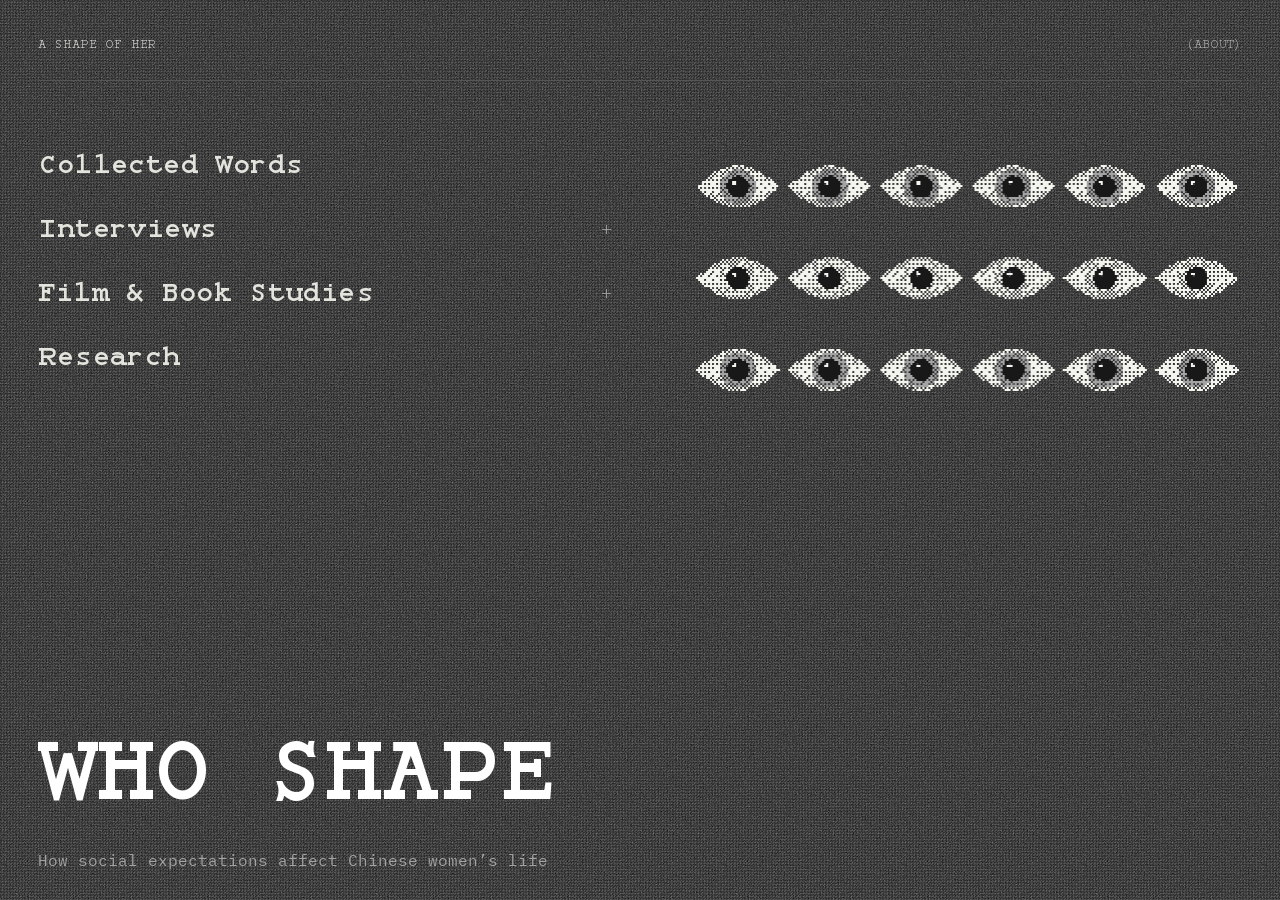
==== index.html @ 0f337c50 "Publish monochrome edition of A Shape of Her" ====
<!doctype html><html lang="en"><head><meta charset="utf-8"><meta name="viewport" content="width=device-width,initial-scale=1"><title>A Shape of Her</title><link rel="stylesheet" href="src/home.css?v=title-reveal-2"><link rel="stylesheet" href="src/type.css?v=typewriter-body-1"><link rel="stylesheet" href="src/responsive.css?v=feng-qin-1"><link rel="stylesheet" href="src/home-eye.css?v=about-layer-1"><link rel="icon" type="image/png" href="assets/favicon-transparent.png?v=eye-transparent-1"><link rel="stylesheet" href="src/home-visual.css?v=about-grain-5"><link rel="stylesheet" href="src/interface-states.css?v=review-10"><script type="module" src="src/home.js?v=title-loop-2"></script></head><body><main class="figma-home"><div style="position:relative;width:100%;height:100%" data-node-id="1:388" data-name="index"><img alt="" style="position:absolute;display:block;inset:0;max-width:none;width:100%;height:100%" src="assets/figma/home-04cc8.svg" /><p style="word-break:break-word;position:absolute;font-family:var(--font-text);font-weight:400;inset:2.07% 90.83% 95.06% 0.97%;line-height:normal;color:#78efb0;font-size:14.15px;white-space:nowrap" data-node-id="1:390">A SHAPE OF HER</p><div style="position:absolute;inset:2.16% 98.09% 96.08% 0.97%" data-node-id="1:391" data-name="Group"><img alt="" style="position:absolute;display:block;inset:0;max-width:none;width:100%;height:100%" src="assets/figma/home-c8390.svg" /></div><div style="position:absolute;inset:6.98% 0 93.02% 0" data-node-id="1:399" data-name="Vector"><div style="position:absolute;inset:-0.5px 0"><img alt="" style="display:block;max-width:none;width:100%;height:100%" src="assets/figma/home-5d389.svg" /></div></div><p style="word-break:break-word;position:absolute;font-family:var(--font-text);font-weight:400;inset:29.9% 86.11% 64.1% 0.97%;line-height:normal;font-style:normal;color:#f0dbe8;font-size:38px;white-space:nowrap" data-node-id="1:405">
        Interviews</p><a style="word-break:break-word;position:absolute;display:block;cursor:pointer;font-family:var(--font-text);font-weight:400;inset:23.89% 78.54% 70.1% 0.9%;line-height:0;font-style:normal;color:#f0dbe8;font-size:38px;white-space:nowrap" data-node-id="1:406"><p style="line-height:normal">Collected Words</p></a><p style="word-break:break-word;position:absolute;font-family:var(--font-text);font-weight:400;inset:36.42% 83.82% 57.57% 0.97%;line-height:normal;font-style:normal;color:#f0dbe8;font-size:38px;white-space:nowrap" data-node-id="1:408">Film &amp; Book Studies</p><a style="word-break:break-word;position:absolute;display:block;cursor:pointer;font-family:var(--font-text);font-weight:400;inset:42.82% 87.43% 51.17% 0.97%;line-height:0;font-style:normal;color:#f0dbe8;font-size:38px;white-space:nowrap" data-node-id="1:409"><p style="line-height:normal">Research</p></a><p style="word-break:break-word;position:absolute;font-family:var(--font-text);font-weight:400;inset:34.99% 33.06% 59.01% 36.88%;line-height:normal;font-style:normal;color:#f0dbe8;font-size:38px;white-space:nowrap" data-node-id="1:411">Interaction coming soon</p><p style="word-break:break-word;position:absolute;font-family:var(--font-text);font-weight:400;inset:61.88% 1.04% -2.09% 0.97%;line-height:normal;color:#e5ef70;font-size:202px;letter-spacing:-16px;white-space:nowrap" data-node-id="1:417">
        WHO SHAPES HER LIFE?</p><div style="position:absolute;inset:70.78% 87.82% 8.22% 0.94%" data-node-id="1:418" data-name="Group"><picture><source media="(max-width:1100px)" srcset="assets/figma/home-title-compact.svg?v=ornament-5"><img alt="" style="position:absolute;display:block;inset:0;max-width:none;width:100%;height:100%" src="assets/figma/home-e5cbd.svg?v=ornament-3" /></picture></div><p style="word-break:break-word;position:absolute;font-family:var(--font-text);font-weight:400;inset:93.99% 1.04% 3.13% 66.88%;line-height:normal;font-style:normal;color:#e5ef70;font-size:18.071px;white-space:nowrap" data-node-id="1:422">How social expectations affect Chinese women’s life</p><button style="position:absolute;display:block;cursor:pointer;inset:2.22% 1.04% 95.3% 82.85%" data-node-id="146:61" data-name="(A PERSONAL RESEARCH ARCHIVE)"><div style="word-break:break-word;position:absolute;font-family:var(--font-text);font-weight:400;inset:0 -3.45% 10.53% 0;line-height:0;font-style:normal;color:#78efb0;font-size:14px;text-align:left;white-space:nowrap" data-node-id="I146:61;1:395" role="button" tabindex="0"><p style="line-height:normal">(A PERSONAL RESEARCH ARCHIVE)</p></div></button></div><aside id="about" hidden><div style="background:#f3a5de;position:relative;width:100%;height:100%" data-node-id="8:424" data-name="about"><div style="position:absolute;bottom:0;left:0;right:100%;top:0" data-node-id="8:426" data-name="Vector"><div style="position:absolute;inset:0 -0.5px"><img alt="" style="display:block;max-width:none;width:100%;height:100%" src="assets/figma/about-77326.svg" /></div></div><div style="position:absolute;inset:8.62% 5.71% 91.38% 5.71%" data-node-id="8:431" data-name="Vector"><div style="position:absolute;inset:-0.5px 0"><img alt="" style="display:block;max-width:none;width:100%;height:100%" src="assets/figma/about-8115b.svg" /></div></div><div style="word-break:break-word;position:absolute;font-family:var(--font-text);font-weight:400;inset:12.53% 3.93% -307.57% 7.5%;line-height:0;font-style:normal;color:#35253f;font-size:21px" data-node-id="8:435"><p style="text-indent:40px;line-height:34px;margin-bottom:0">A Shape of Her is a personal research project in which I look at how social expectations affect the lives of Chinese women. It starts with words that a girl may tell herself many times as she matures; “I should behave,” “When are you getting married?” and “What will happen to your job once you have children?” When you hear those words, they are sometimes in a place of concern; but I think they also have ideas of how a woman should be. I would like to know how these ideas become a part of her and if the life she desires is what she wants or the life she has learned to want.</p><p style="text-indent:40px;line-height:34px;margin-bottom:0">In this project I would use interviews with women around me as case studies, including my mother, grandmother, and aunts. They are all at different stages of life and have different experiences. I was seeking them out in my daily life, what matters to them and if you could go back in time and change one thing about them what would it be? I am very close to them but I realize there are still things I don’t know about them. I know my mother as my mother, but I would love to know who she was before she had me, what she wanted to do, and how she feels about her life now.</p><p style="text-indent:40px;line-height:34px;margin-bottom:0">And I learned from those conversations that being happy with life didn’t mean not having regrets. My grandmother might be happy now but she wishes she had not married or left the village where she used to live. And women can enjoy taking care of their family but also wish for more time off for themselves. These feelings do not balance out my reality. I want to understand what she means when she talks about regret and not necessarily try to help her feel better or say to her that she shouldn’t think like that.</p><p style="text-indent:40px;line-height:34px;margin-bottom:0">And I also study Chinese women in movies and literature beyond the interviews. I see the characters and relate them to women I know. I look at how a woman goes about being a good daughter, wife, or mother in the eyes of others and what is going on in her own mind in this process. Sometimes she remains silent because she’s worried about what people could think. Sometimes a decision appears to be her own, but she doesn’t have many other choices. Reading these stories makes me think about the interviews differently. The interviews also help me see things in the films and books that I hadn’t realized before.</p><p style="text-indent:40px;line-height:34px;margin-bottom:0">I put these interviews and my reading notes on the website with family pictures and words I collected from everyday life. The paper slips contain questions and remarks about what is expected of Chinese women. One word by itself might be ordinary or even harmless. But together I can see how these expectations are built up. A girl might be encouraged to work hard and be independent but then is expected to put her family before her work. I want to know how she feels when she cannot meet both expectations and if she thinks she has to pick something for herself because it’s going to hurt someone else.</p><p style="text-indent:40px;line-height:34px;margin-bottom:0">The expectations change as she gets older. Quiet and obedient behavior is probably viewed as OK as a child. Later on people might be more interested in her appearance or marriage and children. Looking after others can be a huge part of her life as well and the things she wants to do might have to wait. But I don’t think every woman is faced with this in the same way. In case she is able to choose, it is based on her financial situation and support from those around her. And I want to know what caring for her family means to her personally too, both values that make her tired and does not represent all Chinese women as the women I interview.</p><p style="text-indent:40px;line-height:34px">My empathy towards people I know is based on how I am trying to get to know them more, I’m trying to know them better. I don’t expect their answers to be the same, or one way to describe how women feel. I hope through making A Shape of Her to pay attention to what a woman wants for herself, even if it’s different from what other people want for her. I think that understanding this starts with asking her and letting her finish her answer, even if it’s not what I thought she would say.</p></div><button style="position:absolute;display:contents;cursor:pointer;inset:1.83% 3.93% 92.95% 88.93%" data-node-id="8:428" data-name="Close About"><div style="position:absolute;inset:1.83% 3.93% 92.95% 88.93%" data-node-id="8:429" data-name="Vector"><img alt="" style="position:absolute;display:block;inset:0;max-width:none;width:100%;height:100%" src="assets/figma/about-68d74.svg" /></div><p style="word-break:break-word;position:absolute;font-family:var(--font-text);font-weight:400;inset:2.61% 6.07% 93.6% 91.07%;line-height:normal;font-style:normal;color:#35253f;font-size:24px;white-space:nowrap" data-node-id="8:430">×</p></button></div></aside></main></body></html>
---- src/home.css ----
@import url('./cursor.css');
@import url('../assets/fonts/fonts.css');
*{box-sizing:border-box}body{margin:0;background:#35253f;font-family:var(--font-text);overflow:hidden}p{margin:0}a{color:inherit;text-decoration:none}button{background:none;border:0;padding:0;font:inherit;color:inherit;cursor:pointer}[hidden]{display:none!important}.figma-home{width:1440px;height:766px;position:absolute;left:50%;top:50%;transform:translate(-50%,-50%) scale(var(--home-scale,1));transform-origin:center;overflow:hidden}.figma-home>div{width:1440px;height:766px}#about{position:absolute;left:880px;top:0;width:560px;height:766px;background:#f3a5de;overflow:auto}#about>div{width:560px;height:766px}a:focus-visible,button:focus-visible{outline:2px solid #78efb0;outline-offset:4px}
.figma-home{overflow:clip}body{height:100dvh;overflow:clip}
.figma-home [data-node-id="1:390"]{left:14px!important;top:16px!important;right:auto!important;bottom:auto!important;height:20px;line-height:20px!important}
.figma-home [data-node-id="146:61"]:hover p,.figma-home [data-node-id="146:61"]:focus-visible p{color:#e5ef70!important}
.home-film-menu{position:absolute;left:14px;top:229px;width:820px;height:256px;z-index:5;pointer-events:none}
.home-film-menu-label{position:absolute;left:0;top:49px;width:340px;height:46px;background:transparent;color:#63435f;font:400 38px/46px var(--font-text);pointer-events:auto}
.home-film-menu::before{content:"";position:absolute;inset:0;background:#f3a5de;clip-path:var(--menu-outline)}
.home-film-menu>a{position:absolute;left:340px;width:480px;height:64px;padding:20px 18px;background:transparent;color:#63435f;font:400 20px/24px var(--font-text);pointer-events:auto}
.home-film-menu>a:nth-of-type(1){top:0}.home-film-menu>a:nth-of-type(2){top:64px}.home-film-menu>a:nth-of-type(3){top:128px}.home-film-menu>a:nth-of-type(4){top:192px}
.figma-home a[href^="original-layout.html"]:hover p,
.figma-home a[href^="original-layout.html"]:focus-visible p,
.home-film-menu-label{color:#78efb0!important}
.home-film-menu>a:hover,.home-film-menu>a:focus-visible{color:#78efb0}
#about [data-node-id="8:435"]{right:74px!important;bottom:auto!important;height:auto;padding-bottom:32px}
.figma-home [data-node-id="1:391"]{left:14px!important;top:20.4px!important;right:auto!important;bottom:auto!important;width:11.34px;height:11.27px}

[data-node-id="8:435"], [data-node-id="8:435"] p{font-family:var(--font-text)!important}

/* Fit the existing display title inside the original page margins. */
.figma-home [data-node-id="1:417"]{transform:scaleX(.96);transform-origin:left center}
.figma-home [data-node-id="1:418"]{width:155.4px!important;right:auto!important}
.figma-home [data-node-id="178:77"]{left:186px!important;right:23px!important}

/* Square, text-led navigation panels inspired by the reference site's editorial menus. */
.home-film-menu{position:absolute;z-index:8;display:flex;flex-direction:column;width:430px;padding:12px 0;background:#f3a5de;box-shadow:0 12px 28px rgba(20,12,25,.18);pointer-events:auto}
.home-film-menu[hidden]{display:none}
.home-film-menu>a{position:relative;inset:auto!important;display:flex;align-items:center;width:100%;height:auto;min-height:50px;padding:12px 18px;background:transparent;color:#35253f;font:400 18px/1.3 var(--font-text);white-space:normal;transition:background-color 140ms ease,color 140ms ease}
.home-film-menu>a:hover,.home-film-menu>a:focus-visible{background:#e5ef70;color:#35253f;outline:none}
.figma-home a[href^="original-layout.html"] p{font-family:var(--font-text)!important;font-weight:700!important}
@media(max-width:700px){.home-film-menu{width:340px}.home-film-menu>a{font-size:16px}}

@media(min-width:1101px){.home-film-menu{height:auto;max-height:calc(766px - var(--menu-top) - 24px);overflow-y:auto;overscroll-behavior:contain;scrollbar-width:thin}.home-film-menu>a{flex-shrink:0}}

.home-title-ready .home-title-char,.home-title-ready .home-title-ornament{opacity:0}
.home-title-ready .home-title-char.is-visible,.home-title-ready .home-title-ornament.is-visible{opacity:1}
@media(prefers-reduced-motion:reduce){.home-title-ready .home-title-char,.home-title-ready .home-title-ornament{opacity:1;animation:none}}
---- src/type.css ----
:root{
 --font-text:"Monospace",ui-monospace,monospace;
 --font-body:"IBM Plex Mono","Monospace",ui-monospace,monospace;
 --body-size:18px;
 --body-leading:1.65;
 --body-measure:65ch;
 --font-nav:"Monospace",ui-monospace,monospace;
 --font-display:var(--font-text);
 --font-meta:var(--font-text);
 --highlight:#e5ef70;
 --ink:#171515;
 --plum:#35253f;
}
body{font-family:var(--font-text)}

.figma-home{--font-text:var(--font-nav);--font-display:var(--font-nav);--font-meta:var(--font-nav);font-family:var(--font-nav)}
.figma-home .home-title{font-weight:700!important;letter-spacing:-.025em!important}
@media(min-width:1101px){.figma-home .home-title{font-size:176px!important}}

.figma-screen .brand-link p,
.figma-home [data-node-id="1:390"],
.figma-home [data-node-id="1:417"]{font-family:var(--font-display)!important}

/* Inner pages share one right-aligned top nav. Research's right margin matches the wordmark's left margin. */
.figma-screen .topnav{position:absolute;z-index:3;top:14px;right:14px;left:auto;display:flex;align-items:center;gap:22px;height:24px}
.figma-screen .topnav .aligned-topbar-link{position:static!important;inset:auto!important;width:auto!important;height:auto!important;display:block!important;padding:4px 6px;white-space:nowrap}
.aligned-topbar-link,
.aligned-topbar-link p{font:400 14px/1 var(--font-nav)!important;letter-spacing:.04em;text-transform:uppercase}
.aligned-topbar-link:hover,
.aligned-topbar-link:focus-visible{background:#78efb0}
.aligned-topbar-link:hover p,
.aligned-topbar-link:focus-visible p{color:#171515!important;text-decoration:none}
.aligned-topbar-link:active{opacity:.5}
.figma-home [data-node-id="146:61"]{left:auto!important;right:14px!important;top:16px!important;bottom:auto!important;width:max-content!important;height:auto!important;overflow:visible!important}
.figma-home [data-node-id="146:61"]>div{position:static!important;inset:auto!important;width:max-content!important;height:auto!important}
.figma-home [data-node-id="146:61"] p{position:static!important;white-space:nowrap!important}

.figma-home [data-node-id="1:402"],
.figma-home [data-node-id="146:61"] p,
.figma-home [data-node-id="178:76"]{font:400 14px/1.15 var(--font-meta)!important;letter-spacing:.02em}
.figma-home [data-node-id="1:422"]{left:auto!important;right:14px!important;top:auto!important;bottom:22px!important;width:max-content!important;height:auto!important;padding:1px 8px;background:#78efb0!important;color:#171515!important;font:400 20px/1 var(--font-text)!important}
.figma-home a[href^="original-layout.html"] p{font-family:var(--font-nav)!important;font-weight:400!important;font-size:28px!important;line-height:1.15!important;letter-spacing:-.02em}
.figma-home a[href^="original-layout.html"]:hover p,
.figma-home a[href^="original-layout.html"]:focus-visible p{text-decoration:underline;text-underline-offset:.12em;text-decoration-thickness:1px}
.figma-home a[href^="original-layout.html"]:active{opacity:.5}
.figma-home [data-node-id="146:61"]:hover p,
.figma-home [data-node-id="146:61"]:focus-visible p{text-decoration:underline;text-underline-offset:3px}

/* Home menus keep the pink panel. Items underline instead of filling the row. */
.home-film-menu{padding:14px 16px!important;gap:8px!important;box-sizing:border-box!important}
.home-film-menu>a{width:auto!important;align-self:stretch!important;box-sizing:border-box!important;min-height:0!important;padding:7px 12px!important;font:400 16px/1.35 var(--font-nav)!important;color:#fff!important;background:var(--plum)!important;text-decoration:none}
.home-film-menu>a:hover,
.home-film-menu>a:focus-visible{background:var(--highlight)!important;color:var(--plum)!important;text-decoration:none!important;outline:none}
.home-film-menu>a:active{opacity:.5}

[data-name="Close About"] p{font:400 14px/1 var(--font-meta)!important;background:var(--highlight);color:var(--plum)!important;padding:3px 5px 4px}
[data-name="Close About"]:hover p,
[data-name="Close About"]:focus-visible p{background:var(--plum);color:var(--highlight)!important}
[data-name="Close About"]:active{opacity:.5}
.figma-home .home-about-close:focus-visible{outline:none}

#about [data-node-id="8:435"],
#about [data-node-id="8:435"] p{font:400 var(--body-size)/var(--body-leading) var(--font-body)!important;max-width:var(--body-measure);letter-spacing:0!important;text-align:left;text-indent:0!important;text-wrap:pretty}
#about [data-node-id="8:435"] p{margin:0 0 1em!important}
#about [data-node-id="8:435"] p:last-child{margin-bottom:0!important}

/* Interview opening: mono date, regular title, large regular quote. */
.interview-date{font:400 14px/1.15 var(--font-meta)!important;letter-spacing:0!important}
.interview-title{font:700 30px/1.25 var(--font-text)!important}
.interview-pull-quote{font:400 44px/1.35 var(--font-text)!important;letter-spacing:0!important;text-wrap:balance;color:#171515!important}
.interview-pull-quote span{background:var(--highlight);color:inherit;box-decoration-break:clone;-webkit-box-decoration-break:clone;padding:0}
.interview-intro{min-height:100%;padding:8px 0 40px}
#aunt2 [data-name="Aunt 2 — scrollable interview"]{overflow:hidden!important}
#aunt2 [data-name="Aunt 2 — scrollable interview"]>[data-name="Interview — editable questions and answers"]{height:100%!important;min-height:0!important;overflow-y:auto!important;overflow-x:hidden!important}
:is(#mom,#xiaomin,#xiaosheng,#zhengjuan,#fanghanqin,#fengqin,#grandma,#aunt1,#aunt2) [data-name="Interview — editable questions and answers"]{padding:48px 56px 72px!important;gap:40px!important}
:is(#mom,#xiaomin,#xiaosheng,#zhengjuan,#fanghanqin,#fengqin,#grandma,#aunt1,#aunt2) [data-name^="Question"]{gap:14px!important}

/* Questions and answers share one size. Weight carries the hierarchy. */
:is(#mom,#xiaomin,#xiaosheng,#zhengjuan,#fanghanqin,#fengqin,#grandma,#aunt1,#aunt2,#film,#reflection,#summary) [data-name^="Question"]>:first-child,
:is(#mom,#xiaomin,#xiaosheng,#zhengjuan,#fanghanqin,#fengqin,#grandma,#aunt1,#aunt2,#film,#reflection,#summary) [data-name^="Question"]>:first-child p{font:700 24px/1.25 var(--font-text)!important;text-wrap:pretty}
:is(#mom,#xiaomin,#xiaosheng,#zhengjuan,#fanghanqin,#fengqin,#grandma,#aunt1,#aunt2,#film,#reflection,#summary) [data-name^="Question"]>:not(:first-child),
:is(#mom,#xiaomin,#xiaosheng,#zhengjuan,#fanghanqin,#fengqin,#grandma,#aunt1,#aunt2,#film,#reflection,#summary) [data-name^="Question"]>:not(:first-child) p{font:400 var(--body-size)/var(--body-leading) var(--font-body)!important;max-width:var(--body-measure)!important;letter-spacing:0!important;text-align:left;text-wrap:pretty}
:is(#mom,#xiaomin,#xiaosheng,#zhengjuan,#fanghanqin,#fengqin,#grandma,#aunt1,#aunt2,#film,#reflection,#summary) [data-name^="Question"]>:not(:first-child) p+p{margin-top:.8em!important}

:is(#mom,#xiaomin,#xiaosheng,#zhengjuan,#fanghanqin,#fengqin,#grandma,#aunt1,#aunt2) [data-name="Interview navigation — left tabs"]>:is(a,button) p{font:400 14px/1.15 var(--font-nav)!important}
:is(#mom,#xiaomin,#xiaosheng,#zhengjuan,#fanghanqin,#fengqin,#grandma,#aunt1,#aunt2) [data-name="Interview navigation — left tabs"]>:is(a,button)[aria-current="page"] p{font-weight:700!important}
:is(#mom,#xiaomin,#xiaosheng,#zhengjuan,#fanghanqin,#fengqin,#grandma,#aunt1,#aunt2,#film,#reflection,#summary) [data-name="Interview navigation — left tabs"]>:is(a,button):active{opacity:.5}
.figma-screen [data-name="Interview navigation — left tabs"]>:is(a,button) p{font-family:var(--font-nav)!important}

/* Film caption and pending link use the mono highlight chip, and invert on hover. */
#film [data-name^="Question"]>:nth-child(2)>p.film-meta{display:flex!important;flex-wrap:wrap;gap:6px;width:auto!important;max-width:100%;margin:0 0 12px!important;padding:0!important;background:transparent!important;color:var(--plum)!important}
#film .film-meta-chip{display:inline-block;padding:3px 6px;background:var(--highlight);color:var(--plum)!important;font:400 13px/1.3 var(--font-meta)!important}
#film [data-name^="Question"]>p.movie-link-coming-soon{display:inline-block;margin-top:8px;padding:2px 5px;background:#c8c3c8;color:#35253f!important;font:400 12px/1.4 var(--font-meta)!important;text-decoration:none!important;opacity:1;transition:background-color 140ms ease,color 140ms ease,opacity 140ms ease}
#film [data-name^="Question"]>p.movie-link-coming-soon:hover,
#film [data-name^="Question"]>p.movie-link-coming-soon:focus-visible{background:var(--plum);color:var(--highlight)!important;opacity:1}
#film [data-name^="Question"]>p.movie-link-coming-soon:active{opacity:.5}
:is(#mom,#xiaomin,#xiaosheng,#zhengjuan,#fanghanqin,#fengqin,#grandma,#aunt1,#aunt2,#film,#reflection,#summary) [data-name^="Question"]>.passage-open{position:absolute;top:-3px;left:-44px;right:auto;display:flex;align-items:center;justify-content:center;width:36px!important;min-width:36px!important;max-width:36px!important;height:36px!important;flex:none!important;padding:6px!important;font:400 20px/1 var(--font-meta)!important;color:var(--plum)!important;background:var(--highlight)!important}
:is(#mom,#xiaomin,#xiaosheng,#zhengjuan,#fanghanqin,#fengqin,#grandma,#aunt1,#aunt2,#film,#reflection,#summary) [data-name^="Question"]>.passage-open:is(:hover,:focus-visible){background:var(--plum)!important;color:#78efb0!important}
.passage-open:active{opacity:.5}

/* Research index: 24px titles, 20px blurbs, mono facts. Hover fills with the site yellow. */
#research .research-lead{width:calc(66.666% - 38px)!important;font-family:var(--font-text)!important;font-weight:700!important;font-size:42px!important;line-height:1.35!important;letter-spacing:0!important;text-wrap:pretty;background:transparent!important;color:#171515!important}
.research-column-heading{font:400 14px/1.3 var(--font-meta)!important;letter-spacing:.04em;background:var(--plum)!important;color:#f0dbe8!important}
.research-image-placeholder{display:none!important}
.research-entry>p:first-child{font:700 24px/1.25 var(--font-text)!important}
.research-entry>p:nth-child(3){margin-top:14px!important;font:400 var(--body-size)/var(--body-leading) var(--font-body)!important;max-width:var(--body-measure)!important;letter-spacing:0!important;text-align:left;text-wrap:pretty}
.research-number-year p{font:400 14px/1.25 var(--font-meta)!important}
#research .research-number-year p:last-child{background:var(--highlight)!important;color:var(--plum)!important}
#research [data-node-id="221:60"],
#research .research-entry{left:292px!important;width:620px!important}
.research-source p{font:400 14px/1.45 var(--font-meta)!important}
#research [data-name="Research — scrollable index"]{background:#ead7e3!important;color:#171515!important}
#research .research-lead,
#research .research-entry>p:first-child,
#research .research-entry>p:nth-child(3){color:#171515!important}
#research .research-source{background:#fff!important;color:#171515!important;border-color:#171515!important}
#research .research-source p{color:#171515!important}
#research .research-source:hover,
#research .research-source:focus-visible{background:var(--highlight)!important;border-color:var(--highlight)!important;color:var(--plum)!important}
#research .research-source:hover p,
#research .research-source:focus-visible p{color:var(--plum)!important}
#research .research-source:active{opacity:.5}

/* Collected words: mono metadata, same chip language. */
.word-metadata{font:400 14px/1.35 var(--font-meta)!important}
.word-number{font:700 14px/1.2 var(--font-meta)!important}
.word-life-stage{font:400 13px/1.35 var(--font-meta)!important;letter-spacing:.04em;text-transform:uppercase}
.word-pressure{display:flex!important;flex-wrap:wrap;justify-content:flex-end;width:100%}
.word-pressure-tag{font:400 12px/1.3 var(--font-meta)!important}
.word-filter,.word-filter p,
.words-filter-open,.words-filter-close{font:400 14px/1.2 var(--font-meta)!important;letter-spacing:0}
.figma-screen .words-filter-open{padding:3px 6px 4px!important;background:var(--highlight)!important;color:var(--plum)!important}
.words-filter-open:hover,.words-filter-open:focus-visible{background:var(--plum)!important;color:var(--highlight)!important}
#words-filter-panel{transition:transform 460ms cubic-bezier(.22,.61,.36,1)}
#words.filters-closed #words-filter-panel{transform:translateX(-105%);pointer-events:none}
.words-gallery{transition:left 460ms cubic-bezier(.22,.61,.36,1),width 460ms cubic-bezier(.22,.61,.36,1)}
#words [data-node-id="40:72"],
#words [data-node-id="40:77"],
#words [data-node-id="47:264"],
#words [data-node-id="40:88"],
#words [data-node-id="40:98"],
#words [data-node-id="40:98"] p{font:400 13px/1.35 var(--font-meta)!important;letter-spacing:.04em;width:max-content!important;height:auto!important;padding:2px 5px 3px}
#words [data-node-id="40:72"]{top:22px!important;right:auto!important;bottom:auto!important;background:var(--highlight)!important;color:var(--plum)!important}
#words [data-node-id="40:77"],
#words [data-node-id="40:88"],
#words [data-node-id="47:264"],
#words [data-node-id="40:98"]{background:#78efb0!important;color:#171515!important}
#words [data-node-id="40:98"] p{color:#171515!important;background:transparent!important}
.word-filter:active,.words-filter-open:active{opacity:.5}
.word-filter-stack{position:absolute;z-index:2;left:22px;right:16px;top:72px;display:flex;flex-direction:column;gap:28px}
#words [data-node-id="40:98"]{position:static!important;inset:auto!important;margin:0 0 0 auto!important;align-self:flex-end}
#words [data-node-id="40:99"]{position:relative!important;inset:auto!important;width:100%!important;height:1px!important;margin:0!important;overflow:hidden}
.word-filter-group{display:flex;flex-direction:column;align-items:flex-start;gap:10px}
.word-filter-group>[data-node-id]{position:static!important;inset:auto!important;width:auto!important;height:auto!important}
.word-filter-row{display:flex;flex-wrap:wrap;gap:8px;width:100%}
#words .word-filter{position:static!important;left:auto!important;top:auto!important;width:auto!important;max-width:100%;height:auto!important;margin:0!important;transform:none!important;border-radius:0!important;padding:6px 10px!important}
#words .word-filter{background:var(--plum)!important;color:#f0dbe8!important}
#words .word-filter :is(div,p){color:inherit!important}
#words .word-filter:not([aria-pressed="true"]):is(:hover,:focus-visible){color:#78efb0!important}
#words .word-filter[aria-pressed="true"]{background:var(--highlight)!important;color:var(--plum)!important}
#words .word-filter,
#words .word-filter p{white-space:nowrap!important}
.figma-screen .words-filter-close{left:416px!important;top:68px!important;width:auto!important;height:auto!important;padding:3px 5px 4px!important;background:var(--highlight)!important;color:var(--plum)!important;font:400 14px/1 var(--font-meta)!important}
.words-filter-close:hover,.words-filter-close:focus-visible{background:var(--plum)!important;color:var(--highlight)!important}
.words-filter-close:active{opacity:.5}
#words [data-node-id="40:98"]:hover,
#words [data-node-id="40:98"]:focus-visible{text-decoration:underline;text-underline-offset:3px}
.word-viewer,.word-viewer-actions button{font:400 14px/1 var(--font-text)!important}
.word-viewer::backdrop{background:rgba(53,37,63,.72)!important;backdrop-filter:blur(1px);-webkit-backdrop-filter:blur(1px)}
.word-viewer-actions .word-viewer-flip,.word-viewer-actions .word-viewer-back{padding:4px 8px!important;color:#171515!important;text-decoration:none}
.word-viewer-actions .word-viewer-flip{background:#78efb0!important}
.word-viewer-actions .word-viewer-back{background:#e5ef70!important}
.word-viewer-actions button:hover,.word-viewer-actions button:focus-visible{text-decoration:underline;text-underline-offset:3px}
.word-viewer-actions button:active{opacity:.5}

/* Passage reader: solid sheet inside, blurred page outside, yellow note for the tabs. */
.passage-reader{box-sizing:border-box!important;border:0!important;border-radius:0!important;clip-path:none!important;width:50vw!important;max-width:50vw!important;height:min(var(--passage-fit-height,620px),calc(100dvh - 40px))!important;max-height:calc(100dvh - 40px)!important;overflow-y:auto;overflow-x:hidden;scrollbar-width:auto;scrollbar-color:auto;scrollbar-gutter:stable;background:#ead7e3!important;color:#171515!important;box-shadow:0 18px 44px rgba(23,21,21,.22);padding:0 18px 24px!important}
.passage-reader::backdrop{background:rgba(23,21,21,.18);backdrop-filter:blur(16px);-webkit-backdrop-filter:blur(16px)}
.passage-photo{display:none}
.passage-reader,.passage-reader button,.passage-row p,.passage-text h2{font-family:var(--font-text)!important}
.passage-toolbar{background:var(--highlight)!important;color:#171515;margin:0 -18px!important;padding:12px 16px!important;box-shadow:0 8px 16px rgba(23,21,21,.08)}
.passage-toolbar nav{gap:16px}
.passage-reader button{font:400 13px/1.2 var(--font-text)!important;color:#171515}
.passage-toolbar nav button{padding:3px 6px;background:none;color:#171515!important;text-decoration:none}
.passage-toolbar nav button:hover,.passage-toolbar nav button:focus-visible{background:var(--plum);color:#78efb0!important;text-decoration:none}
.passage-toolbar [aria-pressed="true"]{color:#171515!important;font-weight:700;text-decoration:underline;text-underline-offset:3px}
.passage-toolbar [aria-pressed="true"]:hover,.passage-toolbar [aria-pressed="true"]:focus-visible{background:var(--plum);color:#78efb0!important;text-decoration:none}
.passage-back{padding:4px 10px!important;background:var(--plum)!important;color:#f0dbe8!important;text-decoration:none!important}
.passage-back:focus-visible{outline:none;text-decoration:underline!important;text-underline-offset:3px}
.passage-back:hover{background:#78efb0!important;color:#171515!important;text-decoration:none!important}
.passage-text{max-width:none!important;margin:24px 0 0!important}
.passage-text h2{margin:0 0 1em;font:700 24px/1.3 var(--font-text)!important;color:#171515!important}
.passage-row{margin-top:1em}
.passage-row p{font:400 var(--body-size)/var(--body-leading) var(--font-body)!important;max-width:var(--body-measure);letter-spacing:0!important;text-align:left;color:#171515!important;text-wrap:pretty}
.passage-reader button:active{opacity:.5}

@media(max-width:800px){
 .interview-pull-quote{font-size:32px!important}
 .interview-title{font-size:24px!important}
 .passage-text h2,
 :is(#mom,#xiaomin,#xiaosheng,#zhengjuan,#fanghanqin,#fengqin,#grandma,#aunt1,#aunt2,#film,#reflection,#summary) [data-name^="Question"]>:first-child,
 :is(#mom,#xiaomin,#xiaosheng,#zhengjuan,#fanghanqin,#fengqin,#grandma,#aunt1,#aunt2,#film,#reflection,#summary) [data-name^="Question"]>:first-child p{font-size:20px!important}
}
@media(prefers-reduced-motion:reduce){
 .movie-link-coming-soon,.research-source,.home-film-menu>a,#words-filter-panel,.words-gallery{transition:none}
}

/* Interview names sit on a yellow note, one third of the photograph, 15px from its top and left. */
:is(#mom,#xiaomin,#xiaosheng,#zhengjuan,#fanghanqin,#fengqin,#grandma,#aunt1,#aunt2) [data-name="Interview navigation — left tabs"]{
 position:absolute!important;z-index:8!important;left:15px!important;top:69px!important;
 width:240px!important;height:237px!important;margin:0!important;padding:20px 18px!important;box-sizing:border-box!important;
 display:flex!important;flex-direction:column!important;justify-content:flex-start!important;align-items:flex-start!important;gap:6px!important;
 background:var(--highlight)!important;border-radius:0!important;box-shadow:0 10px 22px rgba(23,21,21,.16)
}
:is(#mom,#xiaomin,#xiaosheng,#zhengjuan,#fanghanqin,#fengqin,#grandma,#aunt1,#aunt2) [data-name="Interview navigation — left tabs"]>:is(a,button){
 width:auto!important;min-width:0!important;min-height:0!important;height:auto!important;padding:2px 6px 3px!important;
 border:0!important;border-radius:0!important;background:var(--plum)!important;box-shadow:none!important;color:#f0dbe8!important
}
:is(#mom,#xiaomin,#xiaosheng,#zhengjuan,#fanghanqin,#fengqin,#grandma,#aunt1,#aunt2) [data-name="Interview navigation — left tabs"]>:is(a,button) p{font:400 18px/1.15 var(--font-nav)!important;color:#f0dbe8!important;white-space:nowrap!important}
:is(#mom,#xiaomin,#xiaosheng,#zhengjuan,#fanghanqin,#fengqin,#grandma,#aunt1,#aunt2) [data-name="Interview navigation — left tabs"]>:is(a,button):is(:hover,:focus-visible,[aria-current="page"]){
 width:auto!important;background:var(--plum)!important;box-shadow:none!important;color:#f0dbe8!important
}
:is(#mom,#xiaomin,#xiaosheng,#zhengjuan,#fanghanqin,#fengqin,#grandma,#aunt1,#aunt2) [data-name="Interview navigation — left tabs"]>:is(a,button):is(:hover,:focus-visible) p{color:#78efb0!important;text-decoration:none}
:is(#mom,#xiaomin,#xiaosheng,#zhengjuan,#fanghanqin,#fengqin,#grandma,#aunt1,#aunt2) [data-name="Interview navigation — left tabs"]>[aria-current="page"] p{color:#f0dbe8!important;font-weight:700!important}
:is(#mom,#xiaomin,#xiaosheng,#zhengjuan,#fanghanqin,#fengqin,#grandma,#aunt1,#aunt2) [data-name="Interview navigation — left tabs"]>[aria-current="page"]:is(:hover,:focus-visible) p{color:#78efb0!important}

/* Film uses the interview frame: no margin, image on the left half, text on the right. */
.figma-stage:has(#film:not([hidden])){height:766px!important}
#film,#film>div{height:766px!important}
#film [data-name="Films — scrollable studies"]{left:0!important;right:0!important;top:54px!important;bottom:0!important;width:1440px!important;height:auto!important;background:#ead7e3!important}
#film [data-name="Photos + interview"]{position:relative!important;left:0!important;top:0!important;width:1440px!important;height:auto!important;display:grid!important;grid-template-columns:720px 720px!important;column-gap:0!important;row-gap:0!important;align-items:stretch!important;overflow:visible!important}
#film [data-name="Family photographs — original proportions"]>div{
 grid-column:1!important;width:720px!important;height:auto!important;min-height:712px!important;aspect-ratio:auto!important;
 margin:0!important;padding:0!important;position:relative!important;overflow:hidden!important;align-self:stretch!important;background:transparent!important
}
#film [data-name="Family photographs — original proportions"]>div:nth-child(1){grid-row:1!important}
#film [data-name="Family photographs — original proportions"]>div:nth-child(2){grid-row:2!important}
#film [data-name="Family photographs — original proportions"]>div:nth-child(3){grid-row:3!important}
#film [data-name="Family photographs — original proportions"]>div:nth-child(4){grid-row:4!important}
#film [data-name="Family photographs — original proportions"]>div:nth-child(n+2){border-top:1px solid rgba(23,21,21,.28);margin:0!important;padding:0!important}
#film [data-name="Family photographs — original proportions"] img{
 position:absolute!important;inset:0!important;display:block!important;width:100%!important;height:100%!important;max-height:none!important;aspect-ratio:auto!important;
 object-fit:cover!important;object-position:center center!important;transform:none!important
}
#film [data-name="Interview — editable questions and answers"]>[data-name^="Question"]{grid-column:2!important}
#film [data-name^="Question"]:nth-child(1){grid-row:1!important}
#film [data-name^="Question"]:nth-child(2){grid-row:2!important}
#film [data-name^="Question"]:nth-child(3){grid-row:3!important}
#film [data-name^="Question"]:nth-child(4){grid-row:4!important}
#film [data-name^="Question"]{
 grid-column:2!important;width:720px!important;min-height:712px!important;margin:0!important;padding:34px 44px 42px!important;
 align-self:stretch!important;background:#ead7e3!important;box-sizing:border-box!important
}
#film [data-name^="Question"]:nth-child(n+2){border-top:1px solid rgba(23,21,21,.28);margin:0!important;padding-top:34px!important}
#film [data-name="Interview navigation — left tabs"]{
 position:absolute!important;z-index:8!important;left:15px!important;top:69px!important;width:240px!important;height:auto!important;
 margin:0!important;padding:20px 18px!important;box-sizing:border-box!important;transform:none!important;
 display:flex!important;flex-direction:column!important;justify-content:flex-start!important;align-items:stretch!important;gap:6px!important;
 background:var(--highlight)!important;border-radius:0!important;box-shadow:0 10px 22px rgba(23,21,21,.16)
}
#film [data-name="Interview navigation — left tabs"]>:is(a,button){
 width:100%!important;max-width:100%!important;min-width:0!important;min-height:0!important;height:auto!important;box-sizing:border-box!important;padding:2px 6px 3px!important;
 border:0!important;border-radius:0!important;background:var(--plum)!important;box-shadow:none!important;color:#f0dbe8!important;
 display:flex!important;align-items:flex-start!important
}
#film [data-name="Interview navigation — left tabs"] :is(div,p){width:100%!important;max-width:100%!important;white-space:normal!important}
#film [data-name="Interview navigation — left tabs"]>:is(a,button) p{margin:0!important;font:400 18px/1.15 var(--font-nav)!important;color:#f0dbe8!important;white-space:normal!important}
#film [data-name="Interview navigation — left tabs"]>:is(a,button):is(:hover,:focus-visible){width:100%!important;background:var(--plum)!important}
#film [data-name="Interview navigation — left tabs"]>:is(a,button):is(:hover,:focus-visible) p{color:#78efb0!important}
#film [data-name="Interview navigation — left tabs"]>:is(a,button)[aria-current="page"]{background:var(--plum)!important}
#film [data-name="Interview navigation — left tabs"]>:is(a,button)[aria-current="page"] p{color:#f0dbe8!important;font-weight:700!important}
#film [data-name="Interview navigation — left tabs"]>:is(a,button)[aria-current="page"]:is(:hover,:focus-visible) p{color:#78efb0!important}
#film [data-name="Family photographs — original proportions"]>.film-placeholder{
 display:flex!important;align-items:center!important;justify-content:center!important;
 background:#f3a5de!important
}
#film .film-placeholder::before{content:none}
#film .film-placeholder span{display:none}
#film .film-reality>:nth-child(2)>p.film-reality-intro{display:inline!important;width:auto!important;max-width:none!important;margin:0!important;padding:2px 6px!important;background:var(--highlight)!important;color:var(--plum)!important;font:400 var(--body-size)/var(--body-leading) var(--font-body)!important;box-decoration-break:clone;-webkit-box-decoration-break:clone}
#film .film-reality p.film-reality-heading{font:700 20px/1.3 var(--font-text)!important;margin:1.4em 0 0!important;background:transparent!important;color:#171515!important}

#film [data-name="Interview navigation — left tabs"]>a[href="#film/8"] p{color:#e993ce!important}

.passage-reader .passage-toolbar nav button[aria-label="My POV"]{color:#e993ce!important}

#research .research-lead-highlight{background:#e5ef70;padding:0 3px;box-decoration-break:clone;-webkit-box-decoration-break:clone}
#research .research-lead-keyword{background:#78efb0;color:#171515;padding:0 2px;box-decoration-break:clone;-webkit-box-decoration-break:clone}

#research p.research-lead{line-height:1.35!important}

#words #words-filter-panel .words-filter-close{position:absolute!important;inset:22px 12px auto auto!important;left:auto!important;top:22px!important;width:auto!important;height:auto!important;min-height:0!important;padding:4px 5px!important;z-index:21}

.word-pressure-tag.word-theme-tag{background:#e5ef70;color:#35253f}

#film a.book-source{display:inline-block;width:max-content;max-width:100%;margin-top:8px;padding:2px 5px;background:#c8c3c8;color:#35253f!important;font:400 12px/1.4 var(--font-meta)!important;text-decoration:none!important;opacity:1;transition:background-color 140ms ease,color 140ms ease,opacity 140ms ease}
#film a.book-source:hover,#film a.book-source:focus-visible{background:var(--plum);color:var(--highlight)!important;opacity:1}
#film a.book-source:active{opacity:.5}
@media(max-width:1100px){#film a.book-source{font-size:12px!important;line-height:1.35!important}}
@media(prefers-reduced-motion:reduce){#film a.book-source{transition:none}}

#film a.movie-source{margin-right:8px}

#film [data-name^="Question"]>a.movie-source{width:max-content!important;max-width:100%!important;font:400 12px/1.4 var(--font-meta)!important}
@media(max-width:1100px){#film [data-name^="Question"]>a.movie-source{font-size:12px!important;line-height:1.35!important}}

.home-small-ornament,.home-title-ornament,.brand-flourish{display:none!important}

#words [data-node-id="40:77"],#words [data-node-id="47:264"],#words [data-node-id="40:88"]{font-weight:700!important}

@media(max-width:600px){:root{--body-size:16px}.passage-text h2{font-size:22px!important}}

.passage-reader::-webkit-scrollbar{-webkit-appearance:none;display:block;width:8px;height:0}
.passage-reader::-webkit-scrollbar-thumb{background:var(--plum);border:1px solid #ead7e3}
.passage-reader::-webkit-scrollbar-track{background:rgba(53,37,63,.12)}
---- src/responsive.css ----
@import url('./home-responsive.css?v=ornament-5');
@import url('./studies-responsive.css?v=book-continuity-2');

.research-row{display:contents}

@media(max-width:1100px){
 body:has(.figma-stage){height:100dvh;overflow:hidden}
 .figma-stage,.figma-stage:has(#film:not([hidden])){position:relative!important;inset:0!important;width:100%!important;height:100dvh!important;transform:none!important;overflow:hidden!important}
 .figma-screen,.figma-screen>div,#film,#film>div{width:100%!important;height:100dvh!important;min-width:0}
 .figma-screen>div{position:relative!important}
 .figma-screen .brand-link{left:16px!important;top:10px!important;width:auto!important;height:34px!important;display:flex!important;align-items:center;z-index:12}
 .figma-screen .brand-link p{font-size:16px!important;line-height:1.2!important}
 .figma-screen .brand-flourish{left:16px!important;top:20px!important}
 .figma-screen .topnav{position:absolute;top:50px;left:16px;right:16px;height:auto;min-height:44px;display:flex;flex-wrap:wrap;justify-content:flex-start;align-items:center;gap:4px 10px;z-index:12}
 .figma-screen .topnav .aligned-topbar-link{display:flex!important;align-items:center;justify-content:center;min-height:44px;padding:8px 5px;max-width:100%}
 .figma-screen .aligned-topbar-link,.figma-screen .aligned-topbar-link p{font-size:12px!important;line-height:1.25!important;letter-spacing:.02em}
 .figma-screen>div>[data-name="Vector"]{display:none}

 #research [data-name="Research — scrollable index"]{position:absolute!important;inset:var(--responsive-header-height,150px) 0 0!important;width:100%!important;height:auto!important;padding:28px 24px 48px!important;overflow:auto!important;overscroll-behavior:contain}
 #research .research-lead{position:static!important;inset:auto!important;width:min(100%,850px)!important;height:auto!important;margin:0 0 38px!important;font-size:clamp(30px,4.6vw,46px)!important;line-height:1.15!important;white-space:normal!important}
 #research .research-column-heading,#research .research-divider{display:none!important}
 #research .research-row{display:grid;grid-template-columns:76px minmax(0,1fr) minmax(170px,.48fr);align-items:start;gap:20px;padding:24px 0;border-top:1px solid rgba(53,37,63,.35)}
 #research .research-row>:is(.research-number-year,.research-entry,.research-source){position:static!important;inset:auto!important;width:100%!important;height:auto!important;min-width:0;transform:none!important;white-space:normal!important}
 #research .research-number-year{display:flex;flex-wrap:wrap;gap:6px}
 #research .research-number-year p{margin:0!important;line-height:1.3!important}
 #research .research-entry>p:first-child{font-size:24px!important;line-height:1.25!important}
 #research .research-entry>p:nth-child(3){font-size:var(--body-size)!important;line-height:var(--body-leading)!important;margin-top:16px!important}
 #research .research-source{padding:12px!important}
 #research .research-source p{font-size:13px!important;line-height:1.5!important;overflow-wrap:anywhere}
 #research .research-source p:last-child{min-height:44px;display:inline-flex!important;align-items:center;margin-top:12px!important}

 #words .words-gallery,#words.filters-closed .words-gallery{position:absolute;inset:calc(var(--responsive-header-height,150px) + 60px) 0 0;width:100%;height:auto;padding:12px 20px 36px;overflow:auto;transition:none;overscroll-behavior:contain}
 #words .words-grid,#words.filters-closed .words-grid{grid-template-columns:repeat(2,minmax(0,1fr));gap:28px 20px}
 #words .words-filter-open{position:absolute!important;left:20px!important;top:calc(var(--responsive-header-height,150px) + 8px)!important;min-height:44px;padding:10px 12px!important;z-index:15}
 #words-filter-panel{position:absolute!important;inset:var(--responsive-header-height,150px) auto 0 0!important;width:min(100%,480px)!important;height:auto!important;padding:0!important;z-index:20;background:#f3a5de;display:block!important;overflow:auto!important;overscroll-behavior:contain}
 #words-filter-panel>[data-node-id="92:98"],#words-filter-panel [data-node-id="40:140"]{display:block!important;position:relative!important;width:100%!important;height:100%!important;padding:0!important;overflow:visible!important}
 #words [data-name="Collected Words — Left panel"]{position:relative!important;width:100%!important;height:auto!important;min-height:100%!important;overflow:visible!important}
 #words [data-name="Collected Words — Left panel"]>img,#words [data-node-id="40:74"]{display:none}
 #words [data-node-id="40:72"]{inset:22px auto auto 20px!important;width:auto!important;max-width:calc(100% - 90px)!important}
 #words .word-filter-stack{position:relative!important;inset:auto!important;width:100%!important;padding:78px 20px 32px;gap:26px}
 #words .word-filter-row{gap:8px}
 #words .word-filter{min-height:38px!important;padding:8px 10px!important;border-radius:0!important;max-width:100%!important}
 #words .word-filter p{white-space:normal!important;line-height:1.3!important}
 #words .words-filter-close{position:absolute!important;inset:22px 12px auto auto!important;width:auto!important;height:auto!important;min-height:0!important;padding:4px 5px!important;z-index:21}
 #words [data-node-id="40:98"]{min-height:44px!important;padding:10px!important}
 #words .word-open>img{height:auto;min-height:110px;object-fit:contain}
 .word-viewer{width:calc(100vw - 24px)!important;max-height:calc(100dvh - 24px)!important;padding:12px 0}
 .word-viewer-actions{gap:16px;flex-wrap:wrap;margin-top:20px}
 .word-viewer-actions button{min-height:44px;padding:10px 14px!important;line-height:1.3!important}
 .passage-reader{width:min(760px,calc(100vw - 24px))!important;max-width:calc(100vw - 24px)!important;height:min(var(--passage-fit-height,620px),calc(100dvh - 24px))!important;max-height:calc(100dvh - 24px)!important;padding:0 20px 28px!important}
 .passage-toolbar{align-items:flex-start;gap:12px;margin:0 -20px!important;padding:12px!important}
 .passage-toolbar nav{gap:4px 8px}
 .passage-reader .passage-toolbar button{min-height:44px;padding:8px!important;line-height:1.3!important}
 .passage-reader .passage-back{flex-shrink:0}
 .passage-text h2{font-size:24px!important}
 .passage-row p{font-size:var(--body-size)!important;line-height:var(--body-leading)!important}
 #summary [data-name="Interview navigation — left tabs"]{position:absolute!important;inset:var(--responsive-header-height,150px) 0 auto!important;width:100%!important;height:auto!important;display:flex!important;flex-flow:row wrap!important;gap:6px!important;padding:8px 12px!important;background:var(--highlight)!important;transform:none!important}
 #summary [data-name="Interview navigation — left tabs"]>a{width:auto!important;min-height:44px;height:auto!important;padding:10px!important;background:var(--plum)!important}
 #summary [data-name="Interview navigation — left tabs"]>a p{font-size:15px!important;color:#f0dbe8!important}
 #summary [data-name="Summary — scrollable content"]{position:absolute!important;inset:calc(var(--responsive-header-height,150px) + var(--responsive-tabs-height,60px)) 0 0!important;width:100%!important;height:auto!important;overflow:auto!important}
 #summary [data-name="Summary — content"]{position:relative!important;inset:auto!important;width:100%!important;height:auto!important;padding:24px!important;overflow:visible!important}
 #summary [data-name^="Question"],#summary [data-name^="Question"]>*{width:100%!important;max-width:760px!important}
 #summary [data-name^="Question"] p{max-width:100%!important;white-space:normal!important}
}

@media(max-width:700px){
 #research [data-name="Research — scrollable index"]{padding:26px 20px 40px!important}
 #research .research-lead{font-size:32px!important;margin-bottom:30px!important}
 #research .research-row{grid-template-columns:minmax(0,1fr);gap:18px;padding:24px 0}
 #research .research-number-year{gap:6px}
 #research .research-entry>p:first-child{font-size:24px!important}
 #research .research-source{width:100%!important}
 #words .words-grid,#words.filters-closed .words-grid{grid-template-columns:minmax(0,1fr)}
 #words .word-metadata{grid-template-columns:minmax(0,.4fr) minmax(0,1fr)}
 .passage-toolbar{flex-wrap:wrap}
 .passage-toolbar .passage-back{margin-left:auto}
}

.site-brand{display:flex;align-items:center;flex:none;width:max-content;min-height:40px;margin:0;font:400 14px/1.3 var(--font-nav)!important;letter-spacing:.015em!important;white-space:nowrap;color:#78efb0;text-decoration:none}
.figma-home .home-small-brand.site-brand{height:40px!important;font:400 14px/1.3 var(--font-nav)!important;letter-spacing:.015em!important}
.site-brand:is(:hover,:focus-visible){color:#e5ef70}
.site-header{position:absolute;z-index:20;top:0;left:50%;transform:translateX(-50%);display:flex;align-items:flex-start;justify-content:space-between;gap:24px;width:100%;max-width:1600px;padding:24px clamp(24px,3vw,48px) 16px;border-bottom:1px solid transparent;background:#35253f}
.figma-screen>div>[data-name="Vector"]{display:none!important}
.site-header .topnav{position:static;display:flex;align-items:center;justify-content:flex-end;flex-wrap:wrap;gap:4px 16px;min-width:0;min-height:40px;margin:0}
.site-header .topnav .aligned-topbar-link{position:static!important;inset:auto!important;display:flex!important;align-items:center;width:auto!important;height:auto!important;min-height:40px;padding:6px!important;white-space:nowrap}
.site-header .aligned-topbar-link,.site-header .aligned-topbar-link p{font:400 14px/1.25 var(--font-nav)!important;letter-spacing:.02em}
@media(min-width:1101px){
 .figma-stage,.figma-stage:has(#film:not([hidden])),.figma-stage:has(#fengqin:not([hidden])){height:var(--interview-viewport-height,766px)!important}
 .figma-screen:is(#mom,#grandma,#aunt1,#aunt2,#xiaomin,#xiaosheng,#zhengjuan,#fanghanqin,#fengqin,#film,#summary,#reflection,#research,#words),.figma-screen:is(#mom,#grandma,#aunt1,#aunt2,#xiaomin,#xiaosheng,#zhengjuan,#fanghanqin,#fengqin,#film,#summary,#reflection,#research,#words)>div{height:var(--interview-viewport-height,766px)!important}
 .figma-screen:is(#mom,#grandma,#aunt1,#aunt2,#xiaomin,#xiaosheng,#zhengjuan,#fanghanqin,#fengqin,#film,#summary,#reflection,#research) [data-name*="scrollable"]{top:54px!important;bottom:auto!important;height:calc(var(--interview-viewport-height,766px) - 54px)!important}
 #words .words-gallery{height:calc(var(--interview-viewport-height,766px) - 54px)!important}
}
@media(max-width:1100px){
 .site-header{flex-wrap:wrap;gap:10px 24px}
 .site-header .topnav{flex-basis:100%;justify-content:flex-start;min-height:44px;gap:4px 10px}
 .site-header .topnav .aligned-topbar-link{min-height:44px;padding:8px 5px!important}
 .site-header .aligned-topbar-link,.site-header .aligned-topbar-link p{font-size:12px!important}
}
@media(max-width:860px){
 .site-header{padding:18px 24px 16px}
 .site-header::after{left:24px;right:24px}
}
@media(max-width:600px){
 .site-header{padding:12px 18px 12px}
 .site-header::after{left:18px;right:18px}
 .site-brand,.figma-home .home-small-brand.site-brand{font-size:13px!important}
}

.site-header .section-dropdown{position:relative;display:flex;align-items:center;max-width:100%;color:#78efb0}
.site-header .topnav>.aligned-topbar-link{color:#78efb0}
.site-header .section-dropdown>.aligned-topbar-link{color:inherit}
.site-header .aligned-topbar-link:is(:hover,:focus-visible){background:transparent;color:var(--highlight)}
.site-header .aligned-topbar-link[aria-current="page"],.site-header .section-dropdown:has(>a[aria-current="page"]),.site-header .section-dropdown.is-open{color:var(--highlight)}
.section-dropdown-toggle{display:flex;align-items:center;justify-content:center;flex:none;width:24px;min-height:40px;margin:0;padding:6px;border:0;background:transparent;color:inherit;cursor:pointer}
.section-dropdown-toggle::after{content:"";width:6px;height:6px;margin:0 0 4px;border-right:1px solid currentColor;border-bottom:1px solid currentColor;transform:rotate(45deg)}
.section-dropdown-toggle[aria-expanded="true"]::after{margin-top:4px;transform:rotate(225deg)}
.section-dropdown-toggle:is(:hover,:focus-visible){color:var(--highlight)}
.section-dropdown-toggle:focus-visible{outline:1px solid #78efb0;outline-offset:1px}
.section-dropdown .section-dropdown-menu{position:absolute;z-index:30;top:calc(100% + 6px);right:0;display:grid;gap:2px;width:min(360px,calc(100vw - 36px));max-height:min(480px,calc(100dvh - var(--interview-header-height,140px) - 20px));margin:0;padding:8px;overflow-x:hidden;overflow-y:auto;overscroll-behavior:contain;background:var(--highlight);box-sizing:border-box}
.section-dropdown-menu>:is(a,button){display:block;width:100%;min-height:36px;margin:0;padding:8px 10px;border:0;border-radius:0;background:transparent;color:var(--plum);font:400 14px/1.4 var(--font-nav);text-align:left;cursor:pointer}
.section-dropdown-menu :is(div,p){position:static;inset:auto;width:auto;height:auto;margin:0;padding:0;background:transparent;color:inherit;font:inherit;white-space:normal}
.section-dropdown-menu>:is(a,button):is(:hover,:focus-visible){outline:none;background:var(--plum);color:#78efb0}
.section-dropdown-menu>[aria-current="page"]{background:var(--plum);color:var(--highlight);font-weight:700}
@media(max-width:1100px){.section-dropdown .section-dropdown-menu{position:fixed;top:calc(var(--interview-header-height,140px) - 8px);left:clamp(18px,3vw,24px);right:auto}.section-dropdown-toggle{min-height:44px}}
@media(max-width:600px){.section-dropdown-menu>:is(a,button){font-size:13px}}

.interview-linked-scroll :is([data-name*="scrollable"],[data-name="Family photographs — original proportions"],[data-name="Interview — editable questions and answers"],.aunt2-responsive-content){scrollbar-width:none!important}
.interview-linked-scroll :is([data-name*="scrollable"],[data-name="Family photographs — original proportions"],[data-name="Interview — editable questions and answers"],.aunt2-responsive-content)::-webkit-scrollbar{display:none;width:0;height:0}
---- src/home-eye.css ----
.figma-home .home-eyes{grid-area:eyes;display:block;position:relative;inset:auto;align-self:start;width:100%;max-width:680px;aspect-ratio:2;height:auto;margin:32px 0 0;padding:0;border:0;background:transparent;cursor:crosshair;touch-action:pan-y;z-index:1}
.home-eyes canvas{display:block;width:100%;height:100%}
.home-eyes:focus-visible{outline:1px solid #78efb0;outline-offset:8px}
@media(max-width:860px){.figma-home .home-eyes{justify-self:center;width:min(100%,640px);margin:0}}
.home-pixel-trail{position:fixed;inset:0;display:block;width:100vw;height:100vh;pointer-events:none;z-index:25}
#about.home-about{z-index:30}
body.home-about-open .figma-home{z-index:30}
---- src/home-visual.css ----
@import url('./print-surface.css?v=grain-2');
html,body{background:var(--archive-charcoal);color:var(--archive-paper);color-scheme:dark}
.figma-home>.home-landing{background-color:var(--archive-charcoal);background-image:var(--archive-screen),var(--archive-grain);background-size:3px 3px,180px 180px}
.figma-home .home-header{border-color:var(--archive-graphite)}
.figma-home .home-small-brand.site-brand{color:var(--archive-chalk)!important}
.figma-home .home-about-short-label{color:var(--archive-ash)!important}
.figma-home .home-about-trigger:is(:hover,:focus-visible) .home-about-short-label{color:var(--archive-white)}
.figma-home .home-navigation .home-nav-link,
.figma-home .home-navigation .home-nav-link p{color:var(--archive-paper)!important}
.figma-home .home-navigation .home-nav-link p,
.figma-home .home-film-menu>a{font-weight:700!important}
.figma-home .home-nav-link[aria-controls]::after{color:var(--archive-silver)}
.figma-home .home-navigation .home-nav-link:is(:hover,:focus-visible,[aria-expanded="true"]),
.figma-home .home-navigation .home-nav-link:is(:hover,:focus-visible,[aria-expanded="true"]) p,
.figma-home .home-nav-link:is(:hover,:focus-visible,[aria-expanded="true"])::after{color:var(--archive-white)!important}
.figma-home .home-masthead,
.figma-home .home-title{color:var(--archive-white)!important}
.figma-home .home-small-ornament,
.figma-home .home-title-ornament{filter:grayscale(1) brightness(1.3)}
.figma-home .home-description{color:var(--archive-silver)!important}
.figma-home .home-film-menu{background-color:transparent;border-color:var(--archive-graphite);box-shadow:none}
.figma-home .home-film-menu>a{color:var(--archive-ash)!important}
.figma-home .home-film-menu>a:is(:hover,:focus-visible){color:var(--archive-white)!important}
#about.home-about{background-color:var(--archive-charcoal)!important;background-image:var(--archive-screen),var(--archive-grain);background-size:3px 3px,180px 180px;color:var(--archive-chalk)!important;color-scheme:dark}
#about.home-about>.home-about-sheet{background-color:transparent!important;color:var(--archive-chalk)!important}
.figma-home .home-about-heading{border-color:var(--archive-graphite);color:var(--archive-white)}
#about .home-about-copy,
#about .home-about-copy p{color:var(--archive-chalk)!important}
.figma-home .home-about-close,
.figma-home .home-about-close p{background-color:var(--archive-carbon)!important;color:var(--archive-white)!important}
.figma-home .home-about-close:is(:hover,:focus-visible),
.figma-home .home-about-close:is(:hover,:focus-visible) p{background-color:var(--archive-white)!important;color:var(--archive-ink)!important}
.figma-home :is(a,button):focus-visible{outline-color:var(--archive-white)}
.figma-home .home-about :focus-visible{outline-color:var(--archive-white)}
::selection{background:var(--archive-white);color:var(--archive-carbon)}
#about ::selection{background:var(--archive-white);color:var(--archive-carbon)}
---- src/interface-states.css ----
html body #words:not([data-words-state="ready"]) #words-filter-panel,
html body #words:not([data-words-state="ready"]) .words-gallery{transition:none!important}
html body #words:not([data-words-state="ready"]) [data-node-id="92:99"]{visibility:hidden}
html body #words [data-name="Filter chip"]{background:var(--archive-ash)!important;color:var(--archive-ink)!important}
html body #words [data-name="Filter chip"] :is(p,div){color:inherit!important;font-weight:700!important}
html body #words .word-filter:not([aria-pressed="true"]):focus-visible:not(:hover){background:var(--archive-ash)!important;color:var(--archive-ink)!important}
html body #words .word-filter:not([aria-pressed="true"]):hover{background:var(--archive-graphite)!important;color:var(--archive-white)!important}
html body #words .word-filter[aria-pressed="true"]{background:var(--archive-ink)!important;color:var(--archive-white)!important}
html body #words .word-filter[aria-pressed="true"]:hover{background:var(--archive-slate)!important;color:var(--archive-white)!important}
html body #words .word-filter:active{background:var(--archive-carbon)!important;color:var(--archive-white)!important;box-shadow:inset 0 0 0 2px var(--archive-silver)!important}

html body .site-header .site-brand:hover,
html body .figma-home .home-small-brand.site-brand:hover{color:var(--archive-white)!important;text-decoration:underline;text-underline-offset:4px}
html body .site-header .aligned-topbar-link:hover,
html body .site-header .section-dropdown-toggle:hover{color:var(--archive-white)!important}
html body .site-header .aligned-topbar-link:hover{text-decoration:underline;text-underline-offset:4px;text-decoration-thickness:1px}
html body .site-header .aligned-topbar-link[aria-current="page"],
html body .site-header .section-dropdown>.aligned-topbar-link[aria-current="page"]{text-decoration:underline;text-underline-offset:6px;text-decoration-thickness:2px}
html body .site-header .section-dropdown-toggle[aria-expanded="true"]{color:var(--archive-white);background:var(--archive-slate)}
html body .site-header .section-dropdown-toggle:focus-visible:not(:hover):not([aria-expanded="true"]){color:var(--archive-ash)}
html body .site-header .section-dropdown-toggle::after{border-right-width:2px;border-bottom-width:2px}
html body .site-header .section-dropdown-toggle:active{background:var(--archive-graphite)!important}

html body .site-header .section-dropdown-menu>:is(a,button):focus-visible:not(:hover):not([aria-current="page"]){background:transparent!important;color:var(--archive-ink)!important}
html body .site-header .section-dropdown-menu>:is(a,button):focus-visible:not(:hover):not([aria-current="page"]) :is(div,p){color:var(--archive-ink)!important}
html body .site-header .section-dropdown-menu>:is(a,button)[aria-current="page"]{background:var(--archive-ink)!important;color:var(--archive-white)!important}
html body .site-header .section-dropdown-menu>:is(a,button):hover{background:var(--archive-graphite)!important;color:var(--archive-white)!important}
html body .site-header .section-dropdown-menu>:is(a,button):hover :is(div,p),
html body .site-header .section-dropdown-menu>:is(a,button)[aria-current="page"] :is(div,p){color:var(--archive-white)!important}
html body .site-header .section-dropdown-menu>:is(a,button)[aria-current="page"]:hover{background:var(--archive-slate)!important}
html body .site-header .section-dropdown-menu>:is(a,button):active{background:var(--archive-carbon)!important;box-shadow:inset 0 0 0 2px var(--archive-silver)!important}

html body .figma-home .home-navigation .home-nav-link:hover p{color:var(--archive-white)!important;text-decoration:underline!important;text-underline-offset:5px;text-decoration-thickness:1px}
html body .figma-home .home-navigation .home-nav-link[aria-expanded="true"] p{text-decoration:underline!important;text-underline-offset:6px;text-decoration-thickness:2px}
html body .figma-home .home-navigation .home-nav-link:focus-visible:not(:hover):not([aria-expanded="true"]) p{color:var(--archive-paper)!important;text-decoration:none!important}
html body .figma-home .home-about-trigger:hover .home-about-short-label{color:var(--archive-white)!important;text-decoration:underline;text-underline-offset:4px}
html body .figma-home .home-film-menu>a:focus-visible:not(:hover){color:var(--archive-ash)!important;text-decoration:none!important}
html body .figma-home .home-film-menu>a:hover{color:var(--archive-white)!important;text-decoration:underline!important;text-underline-offset:4px}
html body .figma-home .home-navigation .home-nav-link:active p,
html body .figma-home .home-film-menu>a:active{text-decoration:underline!important;text-decoration-thickness:2px!important}
html body .figma-home .home-navigation .home-nav-link:hover{background:var(--archive-ash)!important;color:var(--archive-ink)!important;box-shadow:-12px 0 0 var(--archive-ash),12px 0 0 var(--archive-ash)}
html body .figma-home .home-navigation .home-nav-link:hover p,
html body .figma-home .home-navigation .home-nav-link:hover::after{color:var(--archive-ink)!important;text-decoration:none!important}
html body .figma-home .home-film-menu>a:hover{background:var(--archive-ash)!important;color:var(--archive-ink)!important;text-decoration:none!important;box-shadow:-4px 0 0 var(--archive-ash),4px 0 0 var(--archive-ash)}
html body .figma-home .home-navigation .home-nav-link:active{background:var(--archive-paper)!important;box-shadow:-12px 0 0 var(--archive-paper),12px 0 0 var(--archive-paper)}

html body #words :is(.words-filter-open,.words-filter-close):focus-visible:not(:hover),
html body .passage-reader .passage-back:focus-visible:not(:hover){background:var(--archive-ink)!important;color:var(--archive-white)!important;text-decoration:none!important}
html body #words :is(.words-filter-open,.words-filter-close):hover,
html body .passage-reader .passage-back:hover{background:var(--archive-graphite)!important;color:var(--archive-white)!important;text-decoration:none!important}
html body #words :is(.words-filter-open,.words-filter-close):active,
html body .passage-reader .passage-back:active{background:var(--archive-carbon)!important;box-shadow:inset 0 0 0 2px var(--archive-silver)!important}
html body #words [data-node-id="40:98"]:hover{background:var(--archive-graphite)!important;color:var(--archive-white)!important;text-decoration:none!important}
html body #words [data-node-id="40:98"]:hover p{color:var(--archive-white)!important}
html body #words [data-node-id="40:98"]:active{background:var(--archive-ink)!important;color:var(--archive-white)!important}
html body #words [data-node-id="40:98"]:active p{color:var(--archive-white)!important}

html body .word-viewer .word-viewer-actions button:focus-visible:not(:hover){background:var(--archive-white)!important;color:var(--archive-ink)!important;text-decoration:none!important}
html body .word-viewer .word-viewer-actions button:hover{background:var(--archive-graphite)!important;color:var(--archive-white)!important;text-decoration:none!important}
html body .word-viewer .word-viewer-actions button:active{background:var(--archive-ink)!important;color:var(--archive-white)!important;box-shadow:inset 0 0 0 2px var(--archive-silver)!important}
html body .passage-reader .passage-toolbar nav button[aria-pressed="false"]:focus-visible:not(:hover){background:transparent!important;color:var(--archive-ink)!important;text-decoration:none!important}
html body .passage-reader .passage-toolbar nav button[aria-pressed="true"]{background:var(--archive-ink)!important;color:var(--archive-white)!important;text-decoration:underline;text-underline-offset:3px;text-decoration-thickness:2px}
html body .passage-reader .passage-toolbar nav button[aria-pressed]:hover{background:var(--archive-graphite)!important;color:var(--archive-white)!important}
html body .passage-reader .passage-toolbar nav button[aria-pressed="true"]:hover{background:var(--archive-slate)!important}
html body .passage-reader .passage-toolbar nav button[aria-pressed]:active{background:var(--archive-carbon)!important;color:var(--archive-white)!important;box-shadow:inset 0 0 0 2px var(--archive-silver)!important}

html body:has(#mom) .figma-screen [data-name^="Question"]>.passage-open,
html body:has(#mom) .figma-screen [data-name^="Question"]>.passage-open:focus-visible:not(:hover){background:var(--archive-slate)!important;color:var(--archive-white)!important;font-weight:700!important}
html body:has(#mom) .figma-screen [data-name^="Question"]>.passage-open:hover{background:var(--archive-paper)!important;color:var(--archive-ink)!important;box-shadow:inset 0 0 0 1px var(--archive-ink)!important}
html body:has(#mom) #film [data-name^="Question"]>a:is(.book-source,.movie-source):focus-visible:not(:hover){background:#e5e5e5!important;color:var(--archive-ink)!important}
html body:has(#mom) #film [data-name^="Question"]>a:is(.book-source,.movie-source):hover{background:var(--archive-graphite)!important;color:var(--archive-white)!important}
html body #research .research-source:focus-visible:not(:hover){background:#f2f2f2!important;color:var(--archive-ink)!important;border-color:var(--archive-silver)!important}
html body #research .research-source:focus-visible:not(:hover) p{color:var(--archive-ink)!important}
html body #research .research-source:hover{background:var(--archive-graphite)!important;color:var(--archive-white)!important;border-color:var(--archive-graphite)!important}
html body #research .research-source:hover p{color:var(--archive-white)!important}
html body #research .research-source:active,
html body:has(#mom) .figma-screen [data-name^="Question"]>.passage-open:active,
html body:has(#mom) #film [data-name^="Question"]>a:is(.book-source,.movie-source):active{background:var(--archive-ink)!important;color:var(--archive-white)!important;box-shadow:inset 0 0 0 2px var(--archive-silver)!important}
html body #research .research-source:active p{color:var(--archive-white)!important}
html body:has(#mom) #film .book-cover-credit:hover,
html body:has(#mom) #film .book-cover-credit:active{color:var(--archive-ink)!important;text-decoration-thickness:2px}
html body:has(#mom) #film.book-studies-ready .film-reality .reality-directory a:hover{color:var(--archive-white);text-decoration:underline;text-underline-offset:4px}
html body:has(#mom) #film.book-studies-ready .film-reality .reality-directory a[aria-current="location"]{color:var(--archive-white);text-decoration:underline;text-underline-offset:6px;text-decoration-thickness:2px}
html body:has(#mom) #film.book-studies-ready .film-reality .reality-directory a[aria-current="location"]:hover{background:var(--archive-slate)}
html body:has(#mom) #film.book-studies-ready .film-reality .reality-directory a:active{text-decoration-thickness:2px}

html body #words .word-open>img,
html body .word-viewer .word-viewer-paper>img{transition:filter 120ms ease-out!important}
html body #words .word-open:is(:hover,:focus-visible)>img,
html body .word-viewer .word-viewer-paper:is(:hover,:focus-visible)>img{filter:grayscale(1) brightness(.94) contrast(1.55)!important}
html body #words .word-open:active>img,
html body .word-viewer .word-viewer-paper:active>img{filter:grayscale(1) brightness(.88) contrast(1.7)!important}

html body #words .words-filter-status{position:absolute;width:1px;height:1px;padding:0;margin:-1px;overflow:hidden;clip:rect(0,0,0,0);white-space:nowrap;border:0}
html body #words :is(.words-load-state,.words-empty-state){z-index:2;width:min(440px,calc(100% - 48px));padding:20px 24px;background:var(--archive-charcoal);background-image:var(--archive-grain);border:1px solid var(--archive-graphite);color:var(--archive-chalk);font:inherit;line-height:1.5;box-sizing:border-box}
html body #words .words-load-state{margin:0 auto}
html body #words .words-empty-state{position:absolute;left:24px;top:24px}
html body #words :is(.words-load-message,.words-empty-state p){margin:0;color:var(--archive-chalk);font:inherit;line-height:1.5}
html body #words :is(.words-load-retry,.words-empty-state button){min-height:44px;margin:16px 0 0;padding:8px 12px;border:0;background:var(--archive-ash);color:var(--archive-ink);font:inherit;font-weight:700;line-height:1.3;cursor:pointer;transition:color 120ms ease-out,background-color 120ms ease-out,box-shadow 120ms ease-out}
html body #words :is(.words-load-retry,.words-empty-state button):hover{background:var(--archive-graphite);color:var(--archive-white)}
html body #words :is(.words-load-retry,.words-empty-state button):active{background:var(--archive-ink);color:var(--archive-white);box-shadow:inset 0 0 0 2px var(--archive-silver)!important}

html body :is(.site-header a,.site-header button,.figma-home a,.figma-home button,#words button,.word-viewer button,.passage-reader button,#research .research-source,#film a.book-source,#film a.movie-source):active{opacity:1!important}
html body :is(.site-header a,.site-header button,.figma-home .home-nav-link,.figma-home .home-film-menu>a,.figma-home .home-about-trigger,.figma-home .home-about-close,#words .word-filter,#words .words-filter-open,#words .words-filter-close,#words [data-node-id="40:98"],.word-viewer .word-viewer-actions button,.passage-reader .passage-toolbar button,#research .research-source,#film a.book-source,#film a.movie-source,.passage-open){transition:color 120ms ease-out,background-color 120ms ease-out,box-shadow 120ms ease-out,text-decoration-color 120ms ease-out!important}
html body .figma-home .home-about-close:active,
html body .figma-home .home-about-close:active p{background:var(--archive-graphite)!important;color:var(--archive-white)!important}
html body .site-header .aligned-topbar-link:active{color:var(--archive-ash)!important;text-decoration-thickness:2px}
html body .figma-home .home-about-trigger:active .home-about-short-label{text-decoration:underline;text-decoration-thickness:2px}

html body .site-header :is(a,button):focus-visible,
html body .figma-home :is(a,button):focus-visible,
html body #words .word-open:focus-visible,
html body #words .words-filter-open:focus-visible,
html body #words :is(.words-load-retry,.words-empty-state button):focus-visible,
html body .word-viewer button:focus-visible,
html body:has(#mom) #film.book-studies-ready .film-reality a:focus-visible{outline:2px solid var(--archive-white)!important;outline-offset:4px!important}
html body .site-header .section-dropdown-menu>:is(a,button):focus-visible,
html body #words #words-filter-panel button:focus-visible,
html body .passage-reader .passage-toolbar button:focus-visible,
html body #research .research-source:focus-visible,
html body:has(#mom) .figma-screen [data-name^="Question"]>.passage-open:focus-visible,
html body:has(#mom) #film [data-name^="Question"]>a:is(.book-source,.movie-source):focus-visible,
html body:has(#mom) #film .book-cover-credit:focus-visible{outline:2px solid var(--archive-ink)!important;outline-offset:4px!important}

@media(pointer:coarse){
 html body #words #words-filter-panel .words-filter-close::before,
 html body .figma-screen [data-name^="Question"]>.passage-open::before{content:"";position:absolute;left:50%;top:50%;width:max(44px,100%);height:max(44px,100%);transform:translate(-50%,-50%)}
}
@media(prefers-reduced-motion:reduce){
 html body :is(.site-header a,.site-header button,.figma-home .home-nav-link,.figma-home .home-film-menu>a,.figma-home .home-about-trigger,.figma-home .home-about-close,#words .word-filter,#words .words-filter-open,#words .words-filter-close,#words [data-node-id="40:98"],.word-viewer .word-viewer-actions button,.passage-reader .passage-toolbar button,#research .research-source,#film a.book-source,#film a.movie-source,.passage-open),
 html body #words .word-open>img,
 html body #words :is(.words-load-retry,.words-empty-state button),
 html body .word-viewer .word-viewer-paper>img{transition:none!important}
}
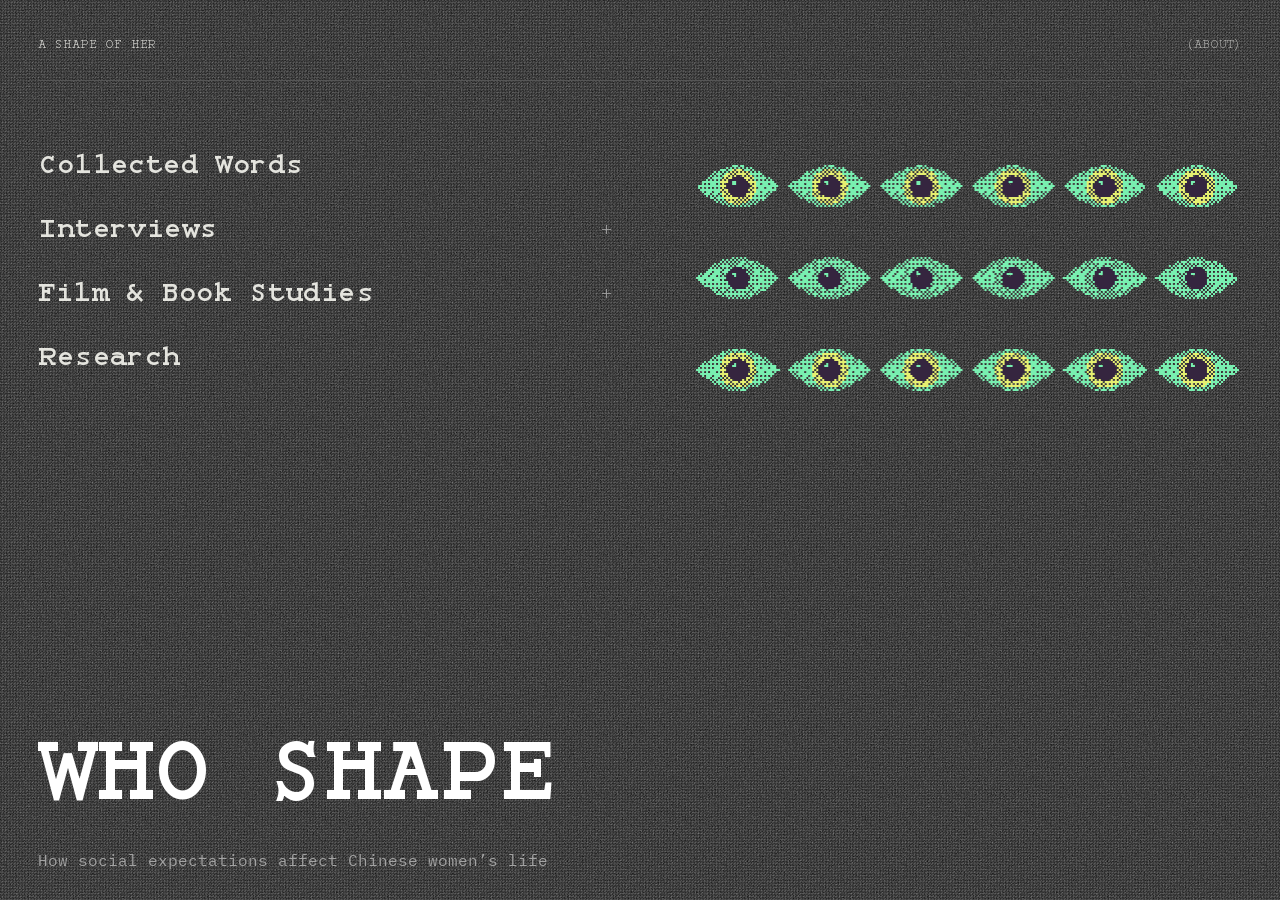
==== commit 4893462b: "Restore original homepage eye colors" ====
--- a/index.html
+++ b/index.html
@@ -1,3 +1,3 @@
-<!doctype html><html lang="en"><head><meta charset="utf-8"><meta name="viewport" content="width=device-width,initial-scale=1"><title>A Shape of Her</title><link rel="stylesheet" href="src/home.css?v=title-reveal-2"><link rel="stylesheet" href="src/type.css?v=typewriter-body-1"><link rel="stylesheet" href="src/responsive.css?v=feng-qin-1"><link rel="stylesheet" href="src/home-eye.css?v=about-layer-1"><link rel="icon" type="image/png" href="assets/favicon-transparent.png?v=eye-transparent-1"><link rel="stylesheet" href="src/home-visual.css?v=about-grain-5"><link rel="stylesheet" href="src/interface-states.css?v=review-10"><script type="module" src="src/home.js?v=title-loop-2"></script></head><body><main class="figma-home"><div style="position:relative;width:100%;height:100%" data-node-id="1:388" data-name="index"><img alt="" style="position:absolute;display:block;inset:0;max-width:none;width:100%;height:100%" src="assets/figma/home-04cc8.svg" /><p style="word-break:break-word;position:absolute;font-family:var(--font-text);font-weight:400;inset:2.07% 90.83% 95.06% 0.97%;line-height:normal;color:#78efb0;font-size:14.15px;white-space:nowrap" data-node-id="1:390">A SHAPE OF HER</p><div style="position:absolute;inset:2.16% 98.09% 96.08% 0.97%" data-node-id="1:391" data-name="Group"><img alt="" style="position:absolute;display:block;inset:0;max-width:none;width:100%;height:100%" src="assets/figma/home-c8390.svg" /></div><div style="position:absolute;inset:6.98% 0 93.02% 0" data-node-id="1:399" data-name="Vector"><div style="position:absolute;inset:-0.5px 0"><img alt="" style="display:block;max-width:none;width:100%;height:100%" src="assets/figma/home-5d389.svg" /></div></div><p style="word-break:break-word;position:absolute;font-family:var(--font-text);font-weight:400;inset:29.9% 86.11% 64.1% 0.97%;line-height:normal;font-style:normal;color:#f0dbe8;font-size:38px;white-space:nowrap" data-node-id="1:405">
+<!doctype html><html lang="en"><head><meta charset="utf-8"><meta name="viewport" content="width=device-width,initial-scale=1"><title>A Shape of Her</title><link rel="stylesheet" href="src/home.css?v=title-reveal-2"><link rel="stylesheet" href="src/type.css?v=typewriter-body-1"><link rel="stylesheet" href="src/responsive.css?v=feng-qin-1"><link rel="stylesheet" href="src/home-eye.css?v=about-layer-1"><link rel="icon" type="image/png" href="assets/favicon-transparent.png?v=eye-transparent-1"><link rel="stylesheet" href="src/home-visual.css?v=eye-original-1"><link rel="stylesheet" href="src/interface-states.css?v=review-10"><script type="module" src="src/home.js?v=title-loop-2"></script></head><body><main class="figma-home"><div style="position:relative;width:100%;height:100%" data-node-id="1:388" data-name="index"><img alt="" style="position:absolute;display:block;inset:0;max-width:none;width:100%;height:100%" src="assets/figma/home-04cc8.svg" /><p style="word-break:break-word;position:absolute;font-family:var(--font-text);font-weight:400;inset:2.07% 90.83% 95.06% 0.97%;line-height:normal;color:#78efb0;font-size:14.15px;white-space:nowrap" data-node-id="1:390">A SHAPE OF HER</p><div style="position:absolute;inset:2.16% 98.09% 96.08% 0.97%" data-node-id="1:391" data-name="Group"><img alt="" style="position:absolute;display:block;inset:0;max-width:none;width:100%;height:100%" src="assets/figma/home-c8390.svg" /></div><div style="position:absolute;inset:6.98% 0 93.02% 0" data-node-id="1:399" data-name="Vector"><div style="position:absolute;inset:-0.5px 0"><img alt="" style="display:block;max-width:none;width:100%;height:100%" src="assets/figma/home-5d389.svg" /></div></div><p style="word-break:break-word;position:absolute;font-family:var(--font-text);font-weight:400;inset:29.9% 86.11% 64.1% 0.97%;line-height:normal;font-style:normal;color:#f0dbe8;font-size:38px;white-space:nowrap" data-node-id="1:405">
         Interviews</p><a style="word-break:break-word;position:absolute;display:block;cursor:pointer;font-family:var(--font-text);font-weight:400;inset:23.89% 78.54% 70.1% 0.9%;line-height:0;font-style:normal;color:#f0dbe8;font-size:38px;white-space:nowrap" data-node-id="1:406"><p style="line-height:normal">Collected Words</p></a><p style="word-break:break-word;position:absolute;font-family:var(--font-text);font-weight:400;inset:36.42% 83.82% 57.57% 0.97%;line-height:normal;font-style:normal;color:#f0dbe8;font-size:38px;white-space:nowrap" data-node-id="1:408">Film &amp; Book Studies</p><a style="word-break:break-word;position:absolute;display:block;cursor:pointer;font-family:var(--font-text);font-weight:400;inset:42.82% 87.43% 51.17% 0.97%;line-height:0;font-style:normal;color:#f0dbe8;font-size:38px;white-space:nowrap" data-node-id="1:409"><p style="line-height:normal">Research</p></a><p style="word-break:break-word;position:absolute;font-family:var(--font-text);font-weight:400;inset:34.99% 33.06% 59.01% 36.88%;line-height:normal;font-style:normal;color:#f0dbe8;font-size:38px;white-space:nowrap" data-node-id="1:411">Interaction coming soon</p><p style="word-break:break-word;position:absolute;font-family:var(--font-text);font-weight:400;inset:61.88% 1.04% -2.09% 0.97%;line-height:normal;color:#e5ef70;font-size:202px;letter-spacing:-16px;white-space:nowrap" data-node-id="1:417">
         WHO SHAPES HER LIFE?</p><div style="position:absolute;inset:70.78% 87.82% 8.22% 0.94%" data-node-id="1:418" data-name="Group"><picture><source media="(max-width:1100px)" srcset="assets/figma/home-title-compact.svg?v=ornament-5"><img alt="" style="position:absolute;display:block;inset:0;max-width:none;width:100%;height:100%" src="assets/figma/home-e5cbd.svg?v=ornament-3" /></picture></div><p style="word-break:break-word;position:absolute;font-family:var(--font-text);font-weight:400;inset:93.99% 1.04% 3.13% 66.88%;line-height:normal;font-style:normal;color:#e5ef70;font-size:18.071px;white-space:nowrap" data-node-id="1:422">How social expectations affect Chinese women’s life</p><button style="position:absolute;display:block;cursor:pointer;inset:2.22% 1.04% 95.3% 82.85%" data-node-id="146:61" data-name="(A PERSONAL RESEARCH ARCHIVE)"><div style="word-break:break-word;position:absolute;font-family:var(--font-text);font-weight:400;inset:0 -3.45% 10.53% 0;line-height:0;font-style:normal;color:#78efb0;font-size:14px;text-align:left;white-space:nowrap" data-node-id="I146:61;1:395" role="button" tabindex="0"><p style="line-height:normal">(A PERSONAL RESEARCH ARCHIVE)</p></div></button></div><aside id="about" hidden><div style="background:#f3a5de;position:relative;width:100%;height:100%" data-node-id="8:424" data-name="about"><div style="position:absolute;bottom:0;left:0;right:100%;top:0" data-node-id="8:426" data-name="Vector"><div style="position:absolute;inset:0 -0.5px"><img alt="" style="display:block;max-width:none;width:100%;height:100%" src="assets/figma/about-77326.svg" /></div></div><div style="position:absolute;inset:8.62% 5.71% 91.38% 5.71%" data-node-id="8:431" data-name="Vector"><div style="position:absolute;inset:-0.5px 0"><img alt="" style="display:block;max-width:none;width:100%;height:100%" src="assets/figma/about-8115b.svg" /></div></div><div style="word-break:break-word;position:absolute;font-family:var(--font-text);font-weight:400;inset:12.53% 3.93% -307.57% 7.5%;line-height:0;font-style:normal;color:#35253f;font-size:21px" data-node-id="8:435"><p style="text-indent:40px;line-height:34px;margin-bottom:0">A Shape of Her is a personal research project in which I look at how social expectations affect the lives of Chinese women. It starts with words that a girl may tell herself many times as she matures; “I should behave,” “When are you getting married?” and “What will happen to your job once you have children?” When you hear those words, they are sometimes in a place of concern; but I think they also have ideas of how a woman should be. I would like to know how these ideas become a part of her and if the life she desires is what she wants or the life she has learned to want.</p><p style="text-indent:40px;line-height:34px;margin-bottom:0">In this project I would use interviews with women around me as case studies, including my mother, grandmother, and aunts. They are all at different stages of life and have different experiences. I was seeking them out in my daily life, what matters to them and if you could go back in time and change one thing about them what would it be? I am very close to them but I realize there are still things I don’t know about them. I know my mother as my mother, but I would love to know who she was before she had me, what she wanted to do, and how she feels about her life now.</p><p style="text-indent:40px;line-height:34px;margin-bottom:0">And I learned from those conversations that being happy with life didn’t mean not having regrets. My grandmother might be happy now but she wishes she had not married or left the village where she used to live. And women can enjoy taking care of their family but also wish for more time off for themselves. These feelings do not balance out my reality. I want to understand what she means when she talks about regret and not necessarily try to help her feel better or say to her that she shouldn’t think like that.</p><p style="text-indent:40px;line-height:34px;margin-bottom:0">And I also study Chinese women in movies and literature beyond the interviews. I see the characters and relate them to women I know. I look at how a woman goes about being a good daughter, wife, or mother in the eyes of others and what is going on in her own mind in this process. Sometimes she remains silent because she’s worried about what people could think. Sometimes a decision appears to be her own, but she doesn’t have many other choices. Reading these stories makes me think about the interviews differently. The interviews also help me see things in the films and books that I hadn’t realized before.</p><p style="text-indent:40px;line-height:34px;margin-bottom:0">I put these interviews and my reading notes on the website with family pictures and words I collected from everyday life. The paper slips contain questions and remarks about what is expected of Chinese women. One word by itself might be ordinary or even harmless. But together I can see how these expectations are built up. A girl might be encouraged to work hard and be independent but then is expected to put her family before her work. I want to know how she feels when she cannot meet both expectations and if she thinks she has to pick something for herself because it’s going to hurt someone else.</p><p style="text-indent:40px;line-height:34px;margin-bottom:0">The expectations change as she gets older. Quiet and obedient behavior is probably viewed as OK as a child. Later on people might be more interested in her appearance or marriage and children. Looking after others can be a huge part of her life as well and the things she wants to do might have to wait. But I don’t think every woman is faced with this in the same way. In case she is able to choose, it is based on her financial situation and support from those around her. And I want to know what caring for her family means to her personally too, both values that make her tired and does not represent all Chinese women as the women I interview.</p><p style="text-indent:40px;line-height:34px">My empathy towards people I know is based on how I am trying to get to know them more, I’m trying to know them better. I don’t expect their answers to be the same, or one way to describe how women feel. I hope through making A Shape of Her to pay attention to what a woman wants for herself, even if it’s different from what other people want for her. I think that understanding this starts with asking her and letting her finish her answer, even if it’s not what I thought she would say.</p></div><button style="position:absolute;display:contents;cursor:pointer;inset:1.83% 3.93% 92.95% 88.93%" data-node-id="8:428" data-name="Close About"><div style="position:absolute;inset:1.83% 3.93% 92.95% 88.93%" data-node-id="8:429" data-name="Vector"><img alt="" style="position:absolute;display:block;inset:0;max-width:none;width:100%;height:100%" src="assets/figma/about-68d74.svg" /></div><p style="word-break:break-word;position:absolute;font-family:var(--font-text);font-weight:400;inset:2.61% 6.07% 93.6% 91.07%;line-height:normal;font-style:normal;color:#35253f;font-size:24px;white-space:nowrap" data-node-id="8:430">×</p></button></div></aside></main></body></html>
--- a/src/home-visual.css
+++ b/src/home-visual.css
@@ -1,4 +1,4 @@
-@import url('./print-surface.css?v=grain-2');
+@import url('./print-surface.css?v=eye-original-1');
 html,body{background:var(--archive-charcoal);color:var(--archive-paper);color-scheme:dark}
 .figma-home>.home-landing{background-color:var(--archive-charcoal);background-image:var(--archive-screen),var(--archive-grain);background-size:3px 3px,180px 180px}
 .figma-home .home-header{border-color:var(--archive-graphite)}
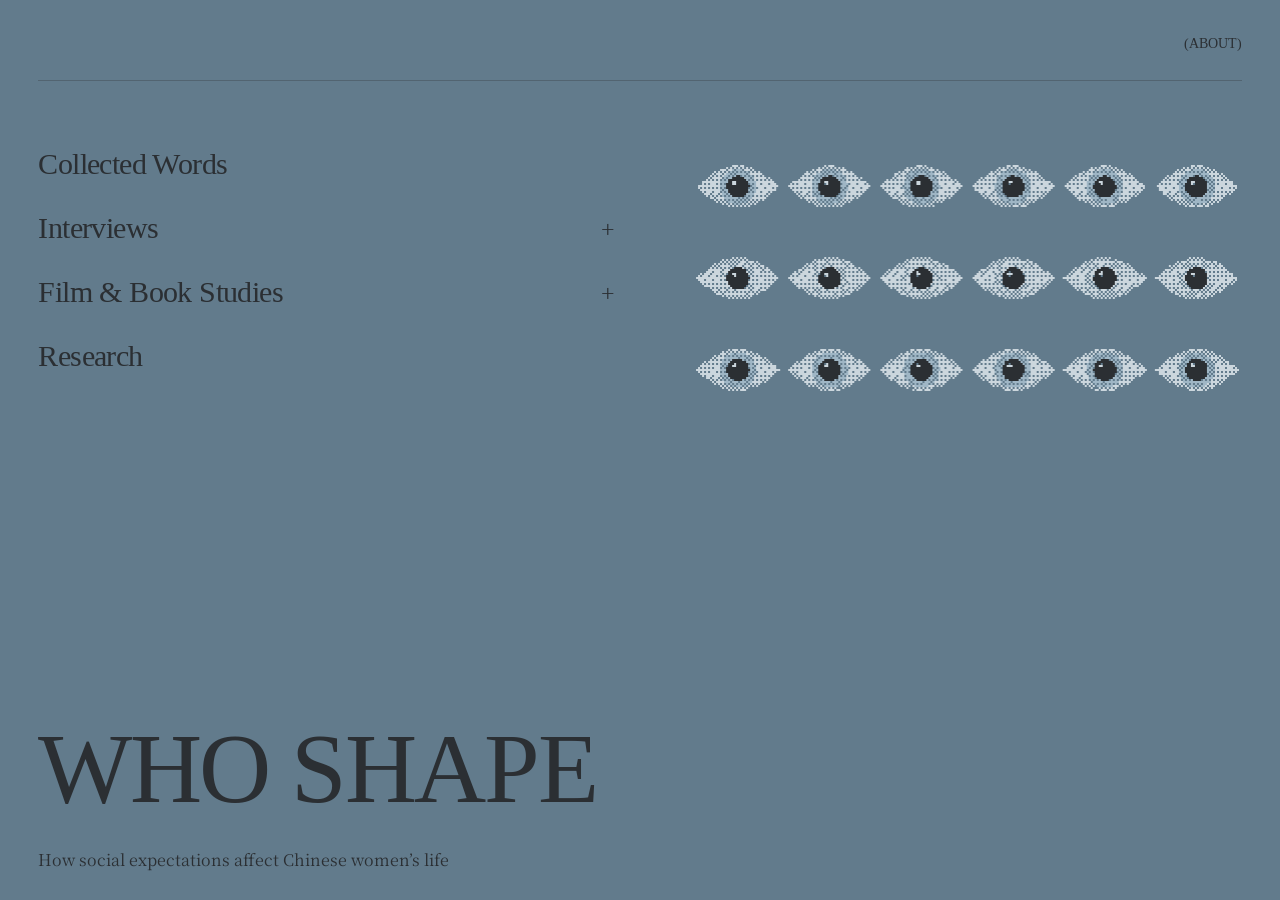
==== commit 665e1ff0: "Publish slate design with synchronized interview layouts" ====
--- a/index.html
+++ b/index.html
@@ -1,3 +1,3 @@
-<!doctype html><html lang="en"><head><meta charset="utf-8"><meta name="viewport" content="width=device-width,initial-scale=1"><title>A Shape of Her</title><link rel="stylesheet" href="src/home.css?v=title-reveal-2"><link rel="stylesheet" href="src/type.css?v=typewriter-body-1"><link rel="stylesheet" href="src/responsive.css?v=feng-qin-1"><link rel="stylesheet" href="src/home-eye.css?v=about-layer-1"><link rel="icon" type="image/png" href="assets/favicon-transparent.png?v=eye-transparent-1"><link rel="stylesheet" href="src/home-visual.css?v=eye-original-1"><link rel="stylesheet" href="src/interface-states.css?v=review-10"><script type="module" src="src/home.js?v=title-loop-2"></script></head><body><main class="figma-home"><div style="position:relative;width:100%;height:100%" data-node-id="1:388" data-name="index"><img alt="" style="position:absolute;display:block;inset:0;max-width:none;width:100%;height:100%" src="assets/figma/home-04cc8.svg" /><p style="word-break:break-word;position:absolute;font-family:var(--font-text);font-weight:400;inset:2.07% 90.83% 95.06% 0.97%;line-height:normal;color:#78efb0;font-size:14.15px;white-space:nowrap" data-node-id="1:390">A SHAPE OF HER</p><div style="position:absolute;inset:2.16% 98.09% 96.08% 0.97%" data-node-id="1:391" data-name="Group"><img alt="" style="position:absolute;display:block;inset:0;max-width:none;width:100%;height:100%" src="assets/figma/home-c8390.svg" /></div><div style="position:absolute;inset:6.98% 0 93.02% 0" data-node-id="1:399" data-name="Vector"><div style="position:absolute;inset:-0.5px 0"><img alt="" style="display:block;max-width:none;width:100%;height:100%" src="assets/figma/home-5d389.svg" /></div></div><p style="word-break:break-word;position:absolute;font-family:var(--font-text);font-weight:400;inset:29.9% 86.11% 64.1% 0.97%;line-height:normal;font-style:normal;color:#f0dbe8;font-size:38px;white-space:nowrap" data-node-id="1:405">
+<!doctype html><html lang="en"><head><meta charset="utf-8"><meta name="viewport" content="width=device-width,initial-scale=1"><title>A Shape of Her</title><link rel="stylesheet" href="src/home.css?v=title-reveal-2"><link rel="stylesheet" href="src/type.css?v=typewriter-body-1"><link rel="stylesheet" href="src/responsive.css?v=feng-qin-1"><link rel="stylesheet" href="src/home-eye.css?v=about-layer-1"><link rel="icon" type="image/png" href="assets/favicon-transparent.png?v=eye-transparent-1"><link rel="stylesheet" href="src/home-visual.css?v=eye-original-1"><link rel="stylesheet" href="src/interface-states.css?v=review-10"><script type="module" src="src/home.js?v=title-loop-2"></script><link rel="stylesheet" href="src/home-slate.css?v=1"></head><body><main class="figma-home"><div style="position:relative;width:100%;height:100%" data-node-id="1:388" data-name="index"><img alt="" style="position:absolute;display:block;inset:0;max-width:none;width:100%;height:100%" src="assets/figma/home-04cc8.svg" /><p style="word-break:break-word;position:absolute;font-family:var(--font-text);font-weight:400;inset:2.07% 90.83% 95.06% 0.97%;line-height:normal;color:#78efb0;font-size:14.15px;white-space:nowrap" data-node-id="1:390">A SHAPE OF HER</p><div style="position:absolute;inset:2.16% 98.09% 96.08% 0.97%" data-node-id="1:391" data-name="Group"><img alt="" style="position:absolute;display:block;inset:0;max-width:none;width:100%;height:100%" src="assets/figma/home-c8390.svg" /></div><div style="position:absolute;inset:6.98% 0 93.02% 0" data-node-id="1:399" data-name="Vector"><div style="position:absolute;inset:-0.5px 0"><img alt="" style="display:block;max-width:none;width:100%;height:100%" src="assets/figma/home-5d389.svg" /></div></div><p style="word-break:break-word;position:absolute;font-family:var(--font-text);font-weight:400;inset:29.9% 86.11% 64.1% 0.97%;line-height:normal;font-style:normal;color:#f0dbe8;font-size:38px;white-space:nowrap" data-node-id="1:405">
         Interviews</p><a style="word-break:break-word;position:absolute;display:block;cursor:pointer;font-family:var(--font-text);font-weight:400;inset:23.89% 78.54% 70.1% 0.9%;line-height:0;font-style:normal;color:#f0dbe8;font-size:38px;white-space:nowrap" data-node-id="1:406"><p style="line-height:normal">Collected Words</p></a><p style="word-break:break-word;position:absolute;font-family:var(--font-text);font-weight:400;inset:36.42% 83.82% 57.57% 0.97%;line-height:normal;font-style:normal;color:#f0dbe8;font-size:38px;white-space:nowrap" data-node-id="1:408">Film &amp; Book Studies</p><a style="word-break:break-word;position:absolute;display:block;cursor:pointer;font-family:var(--font-text);font-weight:400;inset:42.82% 87.43% 51.17% 0.97%;line-height:0;font-style:normal;color:#f0dbe8;font-size:38px;white-space:nowrap" data-node-id="1:409"><p style="line-height:normal">Research</p></a><p style="word-break:break-word;position:absolute;font-family:var(--font-text);font-weight:400;inset:34.99% 33.06% 59.01% 36.88%;line-height:normal;font-style:normal;color:#f0dbe8;font-size:38px;white-space:nowrap" data-node-id="1:411">Interaction coming soon</p><p style="word-break:break-word;position:absolute;font-family:var(--font-text);font-weight:400;inset:61.88% 1.04% -2.09% 0.97%;line-height:normal;color:#e5ef70;font-size:202px;letter-spacing:-16px;white-space:nowrap" data-node-id="1:417">
         WHO SHAPES HER LIFE?</p><div style="position:absolute;inset:70.78% 87.82% 8.22% 0.94%" data-node-id="1:418" data-name="Group"><picture><source media="(max-width:1100px)" srcset="assets/figma/home-title-compact.svg?v=ornament-5"><img alt="" style="position:absolute;display:block;inset:0;max-width:none;width:100%;height:100%" src="assets/figma/home-e5cbd.svg?v=ornament-3" /></picture></div><p style="word-break:break-word;position:absolute;font-family:var(--font-text);font-weight:400;inset:93.99% 1.04% 3.13% 66.88%;line-height:normal;font-style:normal;color:#e5ef70;font-size:18.071px;white-space:nowrap" data-node-id="1:422">How social expectations affect Chinese women’s life</p><button style="position:absolute;display:block;cursor:pointer;inset:2.22% 1.04% 95.3% 82.85%" data-node-id="146:61" data-name="(A PERSONAL RESEARCH ARCHIVE)"><div style="word-break:break-word;position:absolute;font-family:var(--font-text);font-weight:400;inset:0 -3.45% 10.53% 0;line-height:0;font-style:normal;color:#78efb0;font-size:14px;text-align:left;white-space:nowrap" data-node-id="I146:61;1:395" role="button" tabindex="0"><p style="line-height:normal">(A PERSONAL RESEARCH ARCHIVE)</p></div></button></div><aside id="about" hidden><div style="background:#f3a5de;position:relative;width:100%;height:100%" data-node-id="8:424" data-name="about"><div style="position:absolute;bottom:0;left:0;right:100%;top:0" data-node-id="8:426" data-name="Vector"><div style="position:absolute;inset:0 -0.5px"><img alt="" style="display:block;max-width:none;width:100%;height:100%" src="assets/figma/about-77326.svg" /></div></div><div style="position:absolute;inset:8.62% 5.71% 91.38% 5.71%" data-node-id="8:431" data-name="Vector"><div style="position:absolute;inset:-0.5px 0"><img alt="" style="display:block;max-width:none;width:100%;height:100%" src="assets/figma/about-8115b.svg" /></div></div><div style="word-break:break-word;position:absolute;font-family:var(--font-text);font-weight:400;inset:12.53% 3.93% -307.57% 7.5%;line-height:0;font-style:normal;color:#35253f;font-size:21px" data-node-id="8:435"><p style="text-indent:40px;line-height:34px;margin-bottom:0">A Shape of Her is a personal research project in which I look at how social expectations affect the lives of Chinese women. It starts with words that a girl may tell herself many times as she matures; “I should behave,” “When are you getting married?” and “What will happen to your job once you have children?” When you hear those words, they are sometimes in a place of concern; but I think they also have ideas of how a woman should be. I would like to know how these ideas become a part of her and if the life she desires is what she wants or the life she has learned to want.</p><p style="text-indent:40px;line-height:34px;margin-bottom:0">In this project I would use interviews with women around me as case studies, including my mother, grandmother, and aunts. They are all at different stages of life and have different experiences. I was seeking them out in my daily life, what matters to them and if you could go back in time and change one thing about them what would it be? I am very close to them but I realize there are still things I don’t know about them. I know my mother as my mother, but I would love to know who she was before she had me, what she wanted to do, and how she feels about her life now.</p><p style="text-indent:40px;line-height:34px;margin-bottom:0">And I learned from those conversations that being happy with life didn’t mean not having regrets. My grandmother might be happy now but she wishes she had not married or left the village where she used to live. And women can enjoy taking care of their family but also wish for more time off for themselves. These feelings do not balance out my reality. I want to understand what she means when she talks about regret and not necessarily try to help her feel better or say to her that she shouldn’t think like that.</p><p style="text-indent:40px;line-height:34px;margin-bottom:0">And I also study Chinese women in movies and literature beyond the interviews. I see the characters and relate them to women I know. I look at how a woman goes about being a good daughter, wife, or mother in the eyes of others and what is going on in her own mind in this process. Sometimes she remains silent because she’s worried about what people could think. Sometimes a decision appears to be her own, but she doesn’t have many other choices. Reading these stories makes me think about the interviews differently. The interviews also help me see things in the films and books that I hadn’t realized before.</p><p style="text-indent:40px;line-height:34px;margin-bottom:0">I put these interviews and my reading notes on the website with family pictures and words I collected from everyday life. The paper slips contain questions and remarks about what is expected of Chinese women. One word by itself might be ordinary or even harmless. But together I can see how these expectations are built up. A girl might be encouraged to work hard and be independent but then is expected to put her family before her work. I want to know how she feels when she cannot meet both expectations and if she thinks she has to pick something for herself because it’s going to hurt someone else.</p><p style="text-indent:40px;line-height:34px;margin-bottom:0">The expectations change as she gets older. Quiet and obedient behavior is probably viewed as OK as a child. Later on people might be more interested in her appearance or marriage and children. Looking after others can be a huge part of her life as well and the things she wants to do might have to wait. But I don’t think every woman is faced with this in the same way. In case she is able to choose, it is based on her financial situation and support from those around her. And I want to know what caring for her family means to her personally too, both values that make her tired and does not represent all Chinese women as the women I interview.</p><p style="text-indent:40px;line-height:34px">My empathy towards people I know is based on how I am trying to get to know them more, I’m trying to know them better. I don’t expect their answers to be the same, or one way to describe how women feel. I hope through making A Shape of Her to pay attention to what a woman wants for herself, even if it’s different from what other people want for her. I think that understanding this starts with asking her and letting her finish her answer, even if it’s not what I thought she would say.</p></div><button style="position:absolute;display:contents;cursor:pointer;inset:1.83% 3.93% 92.95% 88.93%" data-node-id="8:428" data-name="Close About"><div style="position:absolute;inset:1.83% 3.93% 92.95% 88.93%" data-node-id="8:429" data-name="Vector"><img alt="" style="position:absolute;display:block;inset:0;max-width:none;width:100%;height:100%" src="assets/figma/about-68d74.svg" /></div><p style="word-break:break-word;position:absolute;font-family:var(--font-text);font-weight:400;inset:2.61% 6.07% 93.6% 91.07%;line-height:normal;font-style:normal;color:#35253f;font-size:24px;white-space:nowrap" data-node-id="8:430">×</p></button></div></aside></main></body></html>
--- a/src/home-slate.css
+++ b/src/home-slate.css
@@ -0,0 +1,23 @@
+@font-face{font-family:Tinos;src:url('../assets/fonts/tinos-400.ttf') format('truetype');font-style:normal;font-weight:400;font-display:swap}
+@font-face{font-family:'Noto Serif JP';src:url('../assets/fonts/noto-serif-jp-400.ttf') format('truetype');font-style:normal;font-weight:400;font-display:swap}
+:root{--font-text:Tinos,serif;--font-nav:Tinos,serif;--font-display:Tinos,serif;--font-meta:Tinos,serif;--font-body:'Noto Serif JP',serif;--archive-charcoal:#627b8c;--archive-carbon:#627b8c;--archive-paper:#2b2f33;--archive-chalk:#2b2f33;--archive-white:#2b2f33;--archive-ash:#2b2f33;--archive-silver:#2b2f33;--archive-ink:#2b2f33;--archive-graphite:rgba(43,47,51,.3);--archive-eye-light:#cbd6dd;--archive-eye-iris:#9fb6c5;--archive-eye-dark:#2b2f33;--archive-trail:#2b2f33;--archive-screen:none;--archive-grain:none;--highlight:#cbd6dd;--plum:#627b8c}
+html,body{color-scheme:light}
+.figma-home>.home-landing,#about.home-about{background-image:none!important}
+.figma-home .home-small-brand.site-brand{color:#050505!important}
+.figma-home .home-title,.figma-home .home-navigation .home-nav-link p,.figma-home .home-film-menu>a{font-weight:400!important}
+.figma-home .home-nav-link:is(:hover,:focus-visible,[aria-expanded=true]) p,.figma-home .home-navigation .home-nav-link:is(:hover,:focus-visible,[aria-expanded=true]) p,.figma-home a[href^="original-layout.html"]:hover p,.figma-home .home-film-menu>a:is(:hover,:focus-visible){color:#050505!important}
+.figma-home .home-description{color:#2b2f33!important}
+.figma-home .home-about-heading{font-weight:400}
+.figma-home .home-about-copy,.figma-home .home-about-copy p{font-family:'Noto Serif JP',serif!important}
+.figma-home .home-about-close,.figma-home .home-about-close p{background:#627b8c!important;color:#2b2f33!important}
+::selection,#about ::selection{background:#cbd6dd;color:#2b2f33}
+html body .figma-home .home-navigation .home-nav-link:is(:hover,:focus-visible,:active){background:#d4dce0!important;color:#2b2f33!important;box-shadow:none!important}
+html body .figma-home .home-navigation .home-nav-link:is(:hover,:focus-visible,:active) p,
+html body .figma-home .home-navigation .home-nav-link:is(:hover,:focus-visible,:active)::after{color:#2b2f33!important;text-decoration:none!important}
+html body .figma-home .home-film-menu>a:is(:hover,:focus-visible,:active){background:#d4dce0!important;color:#2b2f33!important;box-shadow:none!important;text-decoration:none!important}
+html body .figma-home .home-about-trigger:is(:hover,:focus-visible,:active) .home-about-short-label{color:#050505!important;text-decoration:underline;text-underline-offset:4px}
+html body .figma-home .home-about-close:is(:hover,:focus-visible,:active),
+html body .figma-home .home-about-close:is(:hover,:focus-visible,:active) p{background:#d4dce0!important;color:#2b2f33!important;box-shadow:none!important}
+html body .figma-home :is(.home-nav-link,.home-film-menu>a,.home-about-trigger,.home-about-close):focus-visible{outline:none!important;outline-offset:0!important}
+.figma-home .home-brandmark{display:none}
+.figma-home .home-header .home-about-trigger{margin-left:auto}
